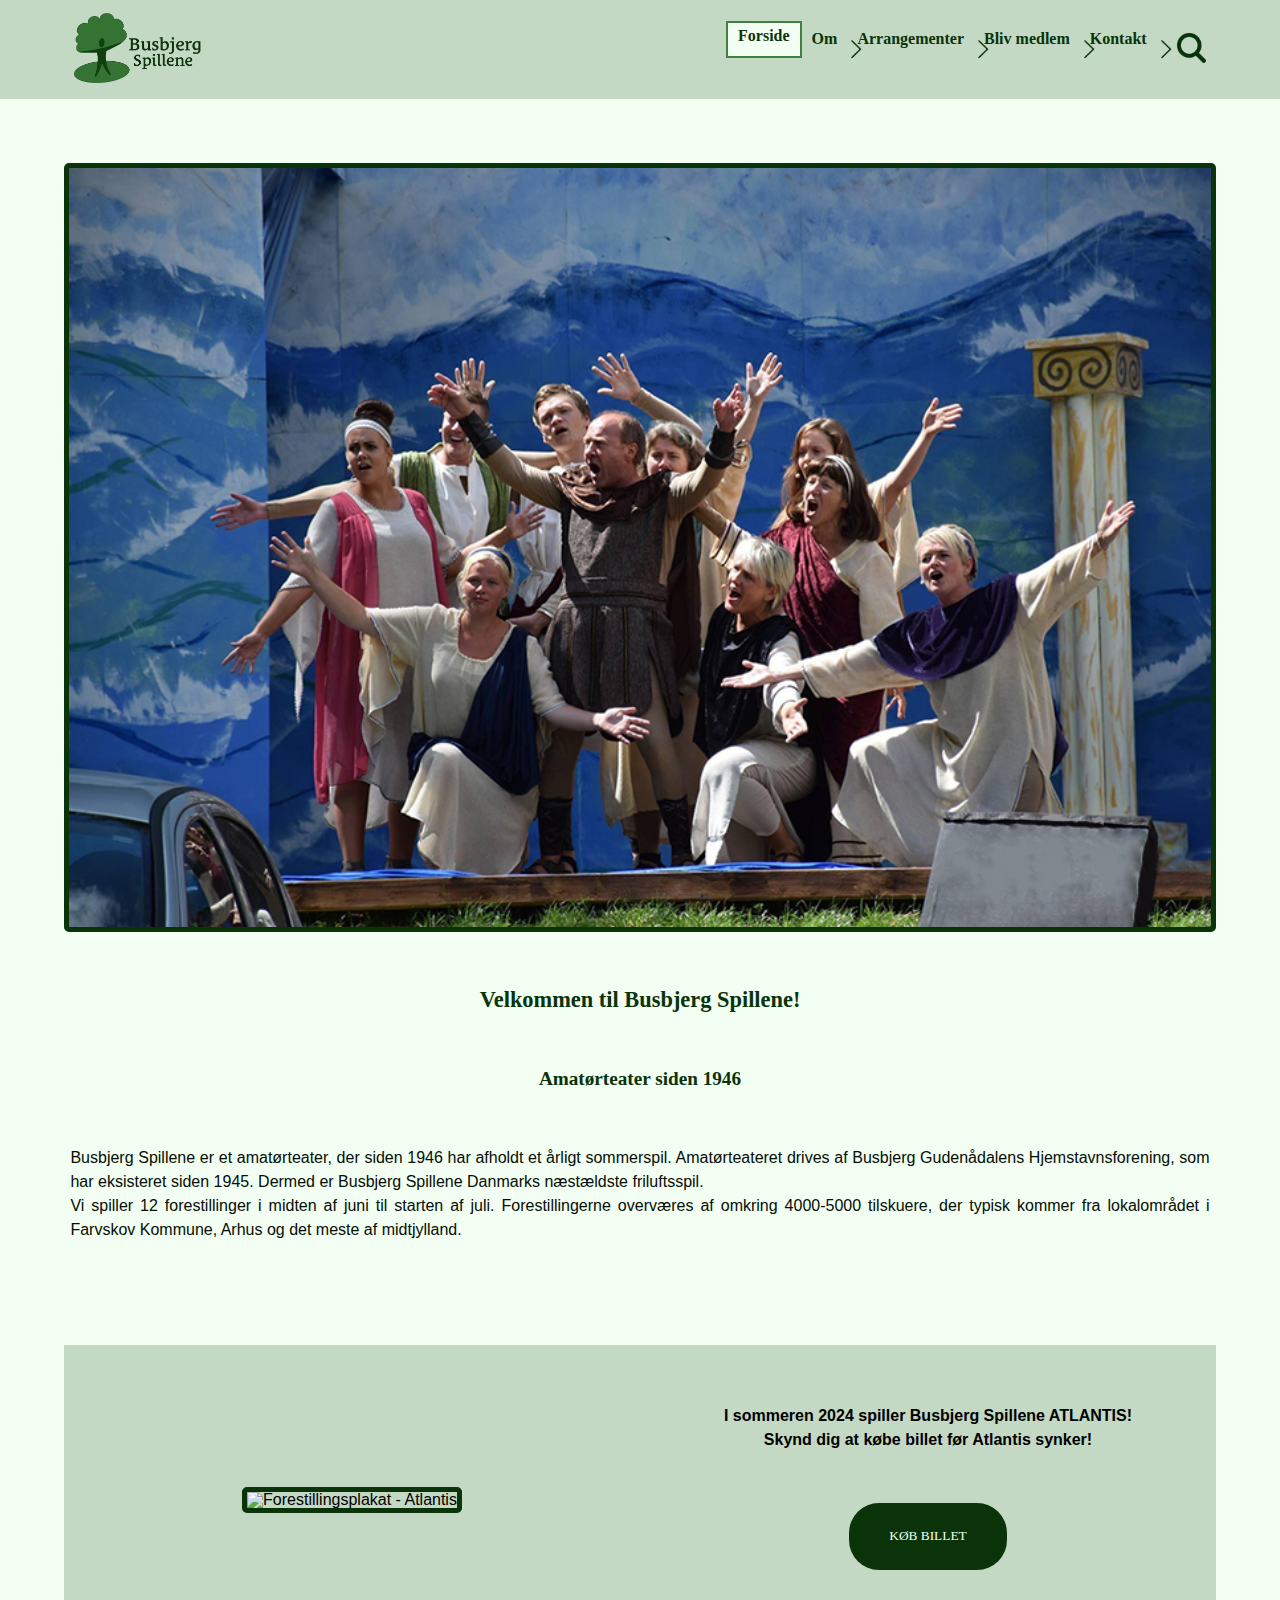
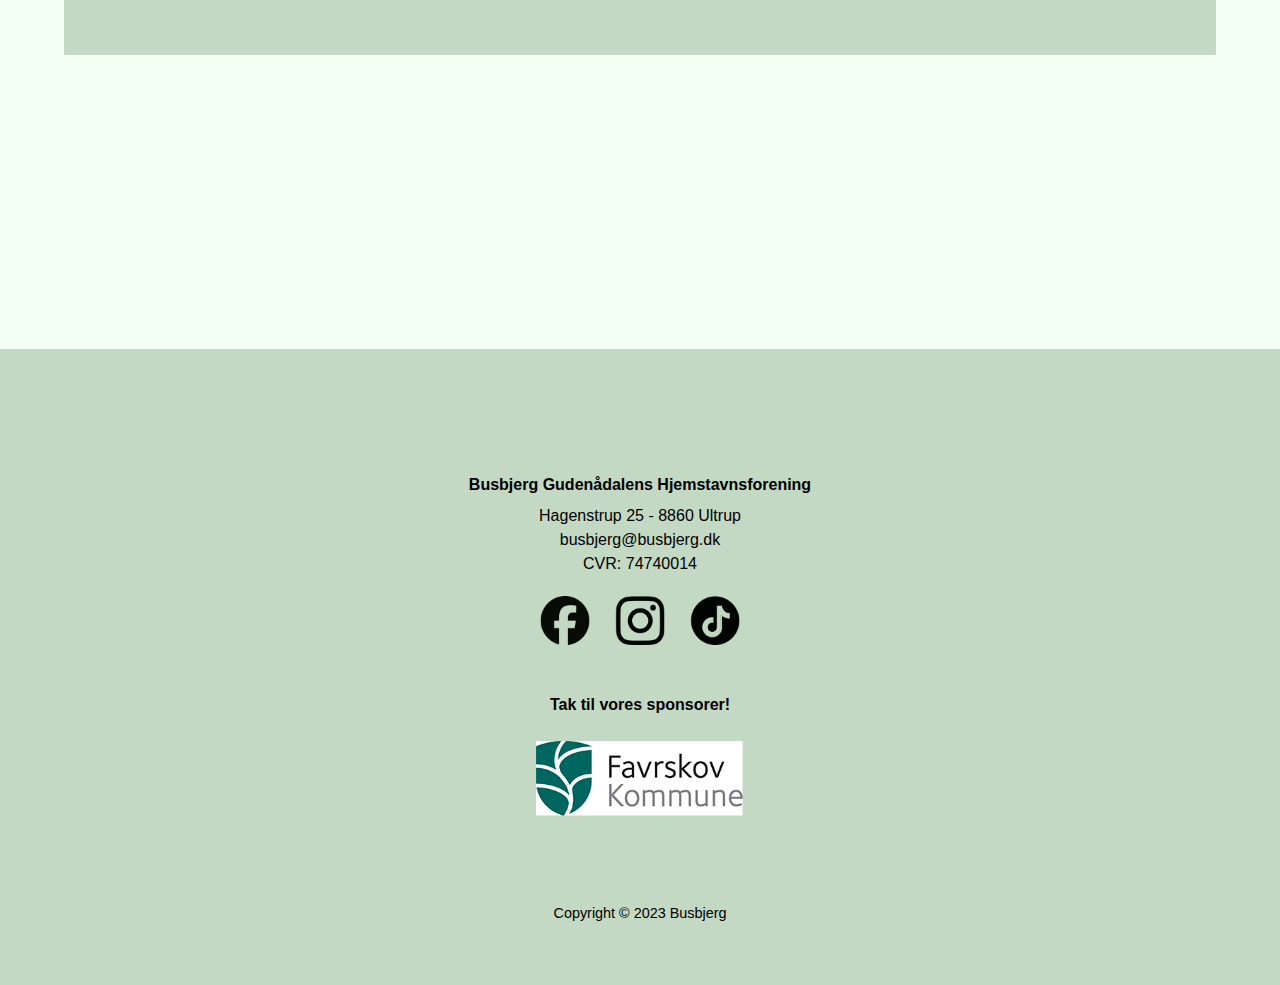
==== index.html @ 2b1281c1 "start of rwd header" ====
<!DOCTYPE html>
<html lang="en">
<head>
    <meta charset="UTF-8">
    <meta name="viewport" content="width=device-width, initial-scale=1.0">

    <!-- Links to reset, fonts and styling stylesheets -->

    <link rel="stylesheet" href="reset.css">
    <link rel="stylesheet" href="https://use.typekit.net/zey5vry.css">
    <link rel="stylesheet" href="style.css">

    <title>Forside | Busbjerg Spillene</title>

</head>

<!-- Start of visible content -->

<body class="body_grid">

    <!------------------------
        Header and navigation
    -------------------------->

    <header class="header">
        <div class="logo">
            <a href="index.html">
                <img class="logo_img" src="img/logo_m_txt_png.png" alt="Logo">
            </a>
        </div>

        <!-- Search bar -->

        <div class="nav_icon">
            <label for="sog" class="sog_btn"> 
                <img class="sog_icon" src="img/sog_png.png" alt="Søg">
            </label>
            <input type="checkbox" id="sog" class="sog">
            <div class="search-container">    
                <input type="search" class="search_field" placeholder="Søg...">
            </div>
    
            <!-- Burgermenu -->

            <label for="mobile_menu" class="burger_btn">
                <img class="burger" src="img/burger_png.png" alt="Menu">
            </label>
                    <input type="checkbox" id="mobile_menu" class="mobile_menu">
                <ul class="menu_list">

                    <!-- Main menu / sub pages -->

                    <li class="menu_links active_menu">
                        <a class="menu_links" href="index.html">Forside</a>
                    </li>

                    <!-- "Om" -->

                    <li class="menu_links menu_open">
                        <a class="menu_links" href="om.html">Om</a>
                        <label for="om_arrow" class="arrow_btn">
                            <img class="arrow" src="img/menu_arrow.png" alt="Udvid menu">
                        </label>
                        <input type="checkbox" id="om_arrow" class="menu_arrow">

                        <!-- "Om" sub pages -->

                        <ul class="sub_list">
                            <li class="sub_links">
                                <a class="sub_links" href="html_sub_pg/bestyrelsen.html">Bestyrelsen</a>
                            </li>
                            <li class="sub_links">
                                <a class="sub_links" href="html_sub_pg/bb-historie.html">Busbjergs historie</a>
                            </li>
                            <li class="sub_links">
                                <a class="sub_links" href="html_sub_pg/vores-medlemmer.html">Vores medlemmer</a>
                            </li>
                            <li class="sub_links">
                                <a class="sub_links" href="html_sub_pg/sponsorer.html">Sponsorer</a>
                            </li>
                        </ul>
                    </li>

                    <!-- "Arrangementer" -->

                    <li class="menu_links menu_open">
                        <a class="menu_links" href="arrangementer.html">Arrangementer</a>
                        <label for="arra_arrow" class="arrow_btn">
                            <img class="arrow" src="img/menu_arrow.png" alt="Udvid menu">
                        </label>
                        <input type="checkbox" id="arra_arrow" class="menu_arrow">

                        <!-- "Arrangementer sub pages" -->

                        <ul class="sub_list">
                            <li class="sub_links">
                                <a class="sub_links" href="html_sub_pg/billetsalg.html">Billetsalg</a>
                            </li>
                            <li class="sub_links">
                                <a class="sub_links" href="html_sub_pg/kalender.html">Kalender</a>
                            </li>
                            <li class="sub_links">
                                <a class="sub_links" href="html_sub_pg/galleri.html">Galleri</a>
                            </li>
                        </ul>
                    </li>

                    <!-- "Bliv medlem" -->

                    <li class="menu_links menu_open">
                        <a class="menu_links" href="medlem.html">Bliv medlem</a>
                        <label for="medlem_arrow" class="arrow_btn">
                            <img class="arrow" src="img/menu_arrow.png" alt="Udvid menu">
                        </label>
                        <input type="checkbox" id="medlem_arrow" class="menu_arrow">

                        <!-- "Bliv medlem sub pages" -->

                        <ul class="sub_list">
                            <li class="sub_links">
                                <a class="sub_links" href="html_sub_pg/audition.html">Audition</a>
                            </li>
                            <li class="sub_links">
                                <a class="sub_links" href="html_sub_pg/bb-born.html">Busbjergs børn</a>
                            </li>
                            <li class="sub_links">
                                <a class="sub_links" href="html_sub_pg/busbjergkoret.html">Busbjergkoret</a>
                            </li>
                            <li class="sub_links">
                                <a class="sub_links" href="html_sub_pg/bliv-frivillig.html">Bliv frivillig</a>
                            </li>
                            <li class="sub_links">
                                <a class="sub_links" href="html_sub_pg/stot_os.html">Støt os</a>
                            </li>
                        </ul>
                    </li>

                    <!-- "Kontakt" -->

                    <li class="menu_links menu_open">
                        <a class="menu_links" href="kontakt.html">Kontakt</a>
                        <label for="kontakt_arrow" class="arrow_btn">
                            <img class="arrow" src="img/menu_arrow.png" alt="Udvid menu">
                        </label>
                        <input type="checkbox" id="kontakt_arrow" class="menu_arrow">
                        
                        <!-- "Kontakt sub pages" -->

                        <ul class="sub_list">
                            <li class="sub_links">
                                <a class="sub_links" href="html_sub_pg/faq.html">FAQ</a>
                            </li>
                        </ul>
                    </li>
                </ul>
        </div>
    </header>
    
    <!------------------ 
        Main content 
    -------------------->

    <main class="main">

        <!-- Hero section -->

        <section class="hero_section">
            <img class="hero_img" src="img/flok_på_scene.jpg" alt="Performere på scene">
            <h1 class="heading_2">Velkommen til Busbjerg Spillene!</h1>
            <h2 class="heading_3">Amatørteater siden 1946</h2>
        </section>

        <!-- Welcome / information txt -->

        <article class="index_txt">
            <p class="main_txt">
                Busbjerg Spillene er et amatørteater, der siden 1946 har afholdt et årligt sommerspil. Amatørteateret drives af Busbjerg Gudenådalens Hjemstavnsforening, som har eksisteret siden 1945. Dermed er Busbjerg Spillene Danmarks næstældste friluftsspil.
                <br>
                Vi spiller 12 forestillinger i midten af juni til starten af juli. Forestillingerne overværes af omkring 4000-5000 tilskuere, der typisk kommer fra lokalområdet i Farvskov Kommune, Arhus og det meste af midtjylland.
            </p>
        </article>

        <!-- Musical ad section -->

        <section class="index_ad">
            <div class="i_ad_section">
                <img class="i_ad_img" src="img/atlantis.jpg" alt="Forestillingsplakat - Atlantis">
            </div>
            <div class="i_ad_section">
                <h4 class="i_ad_txt">I sommeren 2024 spiller Busbjerg Spillene ATLANTIS!
                <br>
                Skynd dig at købe billet før Atlantis synker!
                </h4>
                <a href="html_sub_pg/billetsalg.html">
                    <button class="cta_btn">køb billet</button>
                </a>
            </div>
        </section>
    </main>

    <!------------------------
        Footer
    ---------------------------->

    <footer class="footer">

        <!----- Adresse info ------>

        <section class="foot_address">
            <h5 class="footer_heading">Busbjerg Gudenådalens Hjemstavnsforening</h5>
            <p class="footer_text">
                Hagenstrup 25 - 8860 Ultrup
                <br>
                busbjerg@busbjerg.dk
                <br>
                CVR: 74740014
            </p>
        </section>

        <!------- Social media icons ------->

        <section class="foot_some">
            <a href="https://www.facebook.com/Busbjergspillene" target="_blank">
                <img src="img/some icons/Facebook_icon.png" alt="facebook icon" class="footer_some_img">
            </a>
            <a href="https://www.instagram.com/busbjerg_spillene/" target="_blank">
                <img src="img/some icons/instagram_icon.png" alt="instagram icon" class="footer_some_img">
            </a>
            <a href="https://www.tiktok.com/en/" target="_blank">
                <img src="img/some icons/tik-tok.png" alt="instagram icon" class="footer_some_img">
            </a>
        </section>

        <!-------- Image carousel sponsors --------->

        <section class="foot_sponsor">
            <h5 class="footer_heading">Tak til vores sponsorer!</h5>
            <div class="sponsor_slide">
              <img class="sponsorerSlides" src="img/sponsorer/original/favrskov_mini.png" style="width:100%">
              <img class="sponsorerSlides" src="img/sponsorer/original/bjerringbro_mini.png" style="width:100%">
              <img class="sponsorerSlides" src="img/sponsorer/original/elkon_mini.png" style="width:100%">
              <img class="sponsorerSlides" src="img/sponsorer/original/ulstrup_mini.png" style="width:100%">
              <img class="sponsorerSlides" src="img/sponsorer/original/ksn_mini.png" style="width:100%">
              <img class="sponsorerSlides" src="img/sponsorer/original/roedbakkegaard_mini.png" style="width:100%">
              <img class="sponsorerSlides" src="img/sponsorer/original/xl_mini.png" style="width:100%">
            </div>
        </section>

        <!-------- Copyright ------->

        <section class="copyright">
            <h6>Copyright © 2023 Busbjerg</h6>
        </section>

    </footer>

    <!----- Image carousel script ------>

    <script>
        var myIndex = 0;
        carousel();
        
        function carousel() {
          var i;
          var x = document.getElementsByClassName("sponsorerSlides");
          for (i = 0; i < x.length; i++) {
            x[i].style.display = "none";  
          }
          myIndex++;
          if (myIndex > x.length) {myIndex = 1}    
          x[myIndex-1].style.display = "block";  
          setTimeout(carousel, 2500); // Change image every 2,5 seconds
        }
     </script>

</body>
</html>
---- style.css ----
:root {
    /* colors */
    --neutral-light: #f2fff2;
    --neutral-medium: #c3d9c3;
    --neutral-dark: #060d06;
    --basis-light: #408040;
    --basis-dark: #0a330a;
    
    /* font-sizes */
    --header-l: 1.8rem;
    --header-m: 1.4rem;
    --main-txt-l: 1.2rem;
    --main-txt-s: 1rem;
    
    /* font-families */
    --headers: lemonde-courrier, serif;
    /*--Regular = font-weight: 400
        Demi = font-weight: 600
        Bold = font-weight: 700 -----*/
    --main-txt: jaf-domus, sans-serif;
    /*--Regular = font-weight: 400
        Semibold = font-weight: 600
        Bold = font-weight: 700 -----*/
}

/* -----------------------
    General styling
-------------------------- */

/* ------ body -------*/

body {
    background-color: var(--neutral-light);
    border: 0;
    font-family: var(--main-txt);
    font-size: 100%;
    margin: 0 auto;
    max-width: 100vw;
    padding: 0;
}

/* -------- grid layout ------------- */

.body_grid {
    display: grid;
    grid-template-columns: 100%;
    grid-template-rows: auto auto auto;
    grid-template-areas: 
    'header'
    'main'
    'footer';
}

/* ---------- h1 ---------------- */

.heading_1 {
    color: var(--basis-dark);
    font-family: var(--headers);
    font-size: var(--header-l);
    font-weight: 700;
    text-align: center;
}

/* ------------ h2 ------------- */

.heading_2 {
    color: var(--basis-dark);
    font-family: var(--headers);
    font-size: var(--header-m);
    font-weight: 700;
    padding: 5% 0;
    text-align: center;
}

/* --------- h3 --------------- */

.heading_3 {
    color: var(--basis-dark);
    font-family: var(--headers);
    font-size: var(--main-txt-l);
    font-weight: 600;
    padding-bottom: 5%;
}

/* --------- p ----------------- */

.main_txt {
    color: var(--neutral-dark);
    font-size: var(--main-txt-s);
    font-weight: 400;
    line-height: 1.5;
    text-align: justify;
}

.main_txt_box {
    color: var(--neutral-light);
    font-size: var(--main-txt-s);
    font-weight: 400;
    line-height: 1.5;
    padding: 2% 0;
    text-align: left;
}

/* -------- call-to-action-button --------- */

.cta_btn {
    background-color: var(--basis-dark);
    border: none;
    border-radius: 30px;
    box-shadow: 0 4px var(--neutral-medium);
    color: var(--neutral-light);
    cursor: pointer;
    display: inline-block;
    font-family: var(--headers);
    margin: 10% auto;
    outline: none;
    padding: 5% 8%;
    text-align: center;
    text-transform: uppercase;
}

.cta_btn:hover {
    background-color: var(--basis-light)
}
    
.cta_btn:active {
    background-color: var(--basis-light);
    box-shadow: 0 2px;
    transform: translateY(2px);
}

/*---------------------------
    Header and navigation
----------------------------*/

.header {
    background-color: var(--neutral-medium);
    margin: 0;
    border: 0;
    display: flex;
    grid-area: header;
    justify-content: space-between;
    padding: 1%;
    position: relative;
}

/* ------- Logo --------------- */

.logo {
    align-items: center;
    display: flex;
    justify-self: flex-start;
}

.logo_img {
    max-height: 70px;
    padding: 0 10px;
}

/* -------- Navigation ----------- */

.nav_icon {
    align-items: center;
    display: flex;
    flex-direction: row;
    justify-content: flex-end;
    max-width: 60%;
}

.sog_icon,
.burger {
    max-height: 30px;
    padding: 0 10px;
}

/* --------- Search field ---------------- */

.search-container {
    background-color: var(--neutral-light);
    border: 3px solid var(--basis-dark);
    border-radius: 5px;
    display: none;
    max-width: 40%;
}

.search_field {
    background-color: var(--neutral-light);
    border: transparent;
    border-radius: 5px;
    color: var(--neutral-medium);
    font-family: var(--headers);
    max-width: 100%;
}

.sog:checked ~ .search-container{
    display: flex;
}

/* ----------- Burgermenu ---------------------- */

.sog,
.mobile_menu,
.menu_arrow {
    display: none;
}

/* --------- Main menu ------------------------ */

.menu_list {
    background-color: var(--neutral-medium);
    display: flex;
    flex-direction: column;
    left: 0;
    list-style: none;
    opacity: 0;
    padding: 20px;
    pointer-events: none;
    position: absolute;
    right: 0;
    top: calc(100% - .3rem);
    transform: translateY(-10px);
    transition: opacity .3s ease-in-out, transform .3s ease-in-out;
}

.menu_links {
    color: var(--basis-dark);
    font-family: var(--headers);
    font-size: var(--main-txt-l);
    font-weight: 700;
    padding: 5px;
}

.active_menu {
    background-color: var(--neutral-light);
    border: 2px solid var(--basis-light);
}

.mobile_menu:checked ~ .menu_list {
    opacity: 1;
    pointer-events: auto;
    transform: translateY(0);
}

/* ---------- Sub menus -------------------- */

.arrow {
    cursor: pointer;
    float: inline-end;
    max-height: 10px;
    padding: 5px 10px;
    transform: rotate(-90deg);
}

.sub_list {
    background-color: var(--neutral-medium);
    display: none;
    flex-direction: column;
    padding: 10px;
    position: relative;
}

.sub_links {
    color: var(--basis-dark);
    font-size: var(--main-txt-l);
    font-weight: 600;
    padding: 5px;
}

#om_arrow:checked ~ .sub_list,
#arra_arrow:checked ~ .sub_list,
#medlem_arrow:checked ~ .sub_list,
#kontakt_arrow:checked ~ .sub_list {
    display: flex;
}

/* -------------------------------------
    Styling of main content
-------------------------------------- */

.main {
    align-items: center;
    display: flex;
    flex-direction: column;
    grid-area: main;
    justify-items: center;
    margin: 0 auto;
    max-width: 100%;
}

.hero_section {
    display: flex;
    flex-direction: column;
    justify-content: center;
    padding-top: 5%;
    text-align: center;
    width: 90%;
}

.hero_img {
    border: 5px solid var(--basis-dark);
    border-radius: 5px;
    max-width: 100%;
}

/*-------------------------------
    Index
---------------------------------*/

.index_txt {
    width: 89%;
}

.index_ad {
    align-items: center;
    background-color: var(--neutral-medium);
    display: flex;
    flex-direction: row;
    justify-content: space-between;
    margin: 8% 0;
    width: 90%;
}

.i_ad_section {
    padding: 3%;
    text-align: center;
    width: 50%;
}

.i_ad_img {
    border: 5px solid var(--basis-dark);
    border-radius: 5px;
    width: 90%;
}

.i_ad_txt {
    font-size: calc(var(--main-txt) - 10%);
    font-weight: 600;
    line-height: 1.5;
    padding-top: 5%;
    text-align: center;
}

/*-------------------------------
    Om os
---------------------------------*/

.om_head {
    padding: 5% 0 2% 0;
}

.om_info {
    display: flex;
    flex-direction: column;
    justify-content: space-between;
    width: 89%;
}

.om_txt {
    padding: 2% 0;
}

/*------------------------------------
    Bliv medlem
--------------------------------------*/

.medlem_txt {
    display: flex;
    padding: 5% 0;
    width: 89%;
}

.medlem_info {
    align-items: center;
    display: flex;
    flex-direction: column;
    justify-content: space-around;
    padding: 5% 0;
    width: 90%;
}

.li_medlem::before {
    content: "•";
    padding-right: 8px;
    color: var(--basis-dark);
}

.medlem_betal {
    align-items: center;
    display: flex;
    flex-direction: column;
    padding: 5% 0;
    width: 90%;
}

.medlem_box {
    background-color: var(--basis-dark);
    padding: 3% 6%;
}

.medlem_form {
    font-family: var(--main-txt);
    font-size: var(--main-txt-s);
    width: 90%;
}

.medlem_form label {
    color: var(--neutral-dark);
    padding: 2%;
}

input[type=text],
input[type=email] {
    background-color: var(--neutral-light);
    border: 5px solid var(--basis-light);
    border-radius: 5px;
    box-sizing: border-box;
    color: var(--basis-dark);
    margin: 2% 0;
    padding: 2%;
    width: 100%;
}

.input_field {
    color: var(--neutral-medium);
    font-family: var(--main-txt);
    font-size: var(--main-txt-s);
}

.checks {
    display: flex;
    justify-content: space-between;
    padding: 2% 2% 5% 0;
}

.check_element {
    align-items: center;
    display: flex;
    justify-content: center;
}

input[type=submit] {
    margin: 5% 35%;
}


/*-----------------------------------
    error - page not found - styling
-------------------------------------*/

.error_main {
    align-items: center;
    display: flex;
    flex-direction: column;
    justify-content: center;
    padding-top: 10%;
    width: 90%;
}

.error_head {
    display: flex;
    flex-direction: column;
    width: 90%;
}

.error_img {
    max-width: 800px;
    padding: 5% 0;
    width: 100%;
}

.error_txt {
    display: flex;
    flex-direction: column;
    padding: 5% 0;
    text-align: center;
    width: 90%;
}

/*--------------------------------------
    Footer
---------------------------------------*/

.footer {
    align-items: center;
    background-color: var(--neutral-medium);
    display: flex;
    flex-direction: column;
    font-size: var(--main-txt-s);
    grid-area: footer;
    justify-content: flex-start;
    margin-top: 15%;
    padding: 10% 0 5% 0;
    text-align: center;
}

.foot_address {
    max-width: 90%;
}

.footer_some_img {
    padding: 10px;
    width: 10%;
}

.footer_heading {
    font-weight: 650;
}

.footer_text {
    line-height: 1.5;
    padding: 3% 0;
}

.foot_sponsor {
    align-items: center;
    display: flex;
    flex-direction: column;
    padding: 3% 0 5% 0;
}

.sponsor_slide {
    max-width: 70%;
}

.copyright {
    font-size: calc(var(--main-txt-s) - 10%);
}


/*--------------------------------------
    Styling for bigger screens
---------------------------------------*/
@media (min-width: 768px) {

    /*---------- Header and navigation ---------*/

    .header {
        justify-content: space-between;
        padding: 1% 5%;
        position: relative;
    }

    /* -------- Navigation ----------- */

    .nav_icon {
        align-items: center;
        flex-direction: row-reverse;
        justify-content: center;
        max-width: 80%;
    }

    /* --------- Search field ---------------- */

    .search-container {
        max-width: 50%;
    }

    .sog:checked ~ .search-container{
        display: flex;
    }

    /* ----------- Burgermenu ---------------------- */

    .burger_btn {
        display: none;
    }

    /* --------- Main menu ------------------------ */

    .menu_list {
        display: flex;
        flex-direction: row;
        height: 50%;
        opacity: 1;
        padding: 0 10px;
        pointer-events: auto;
        position: static;
    }

    .menu_links {
        font-size: var(--main-txt-s);
        padding: 5px;
        position: relative;
    }

    .menu_open {
        align-items: center;
        display: flex;
        flex-direction: row;
        justify-content: center;
    }

    /* ---------- Sub menus -------------------- */

    .arrow {
        cursor: pointer;
        float: none;
        max-height: 10px;
        padding: 5px;
        position: absolute;
        transform: rotate(-90deg);
    }

    .sub_list {
        background-color: var(--neutral-medium);
        display: none;
        flex-direction: column;
        padding: 10px;
        position: relative;
    }

    .sub_links {
        font-size: var(--main-txt-s);
        font-weight: 600;
        padding: 5px;
    }

    #om_arrow:checked ~ .sub_list,
    #arra_arrow:checked ~ .sub_list,
    #medlem_arrow:checked ~ .sub_list,
    #kontakt_arrow:checked ~ .sub_list {
        display: flex;
    }
}
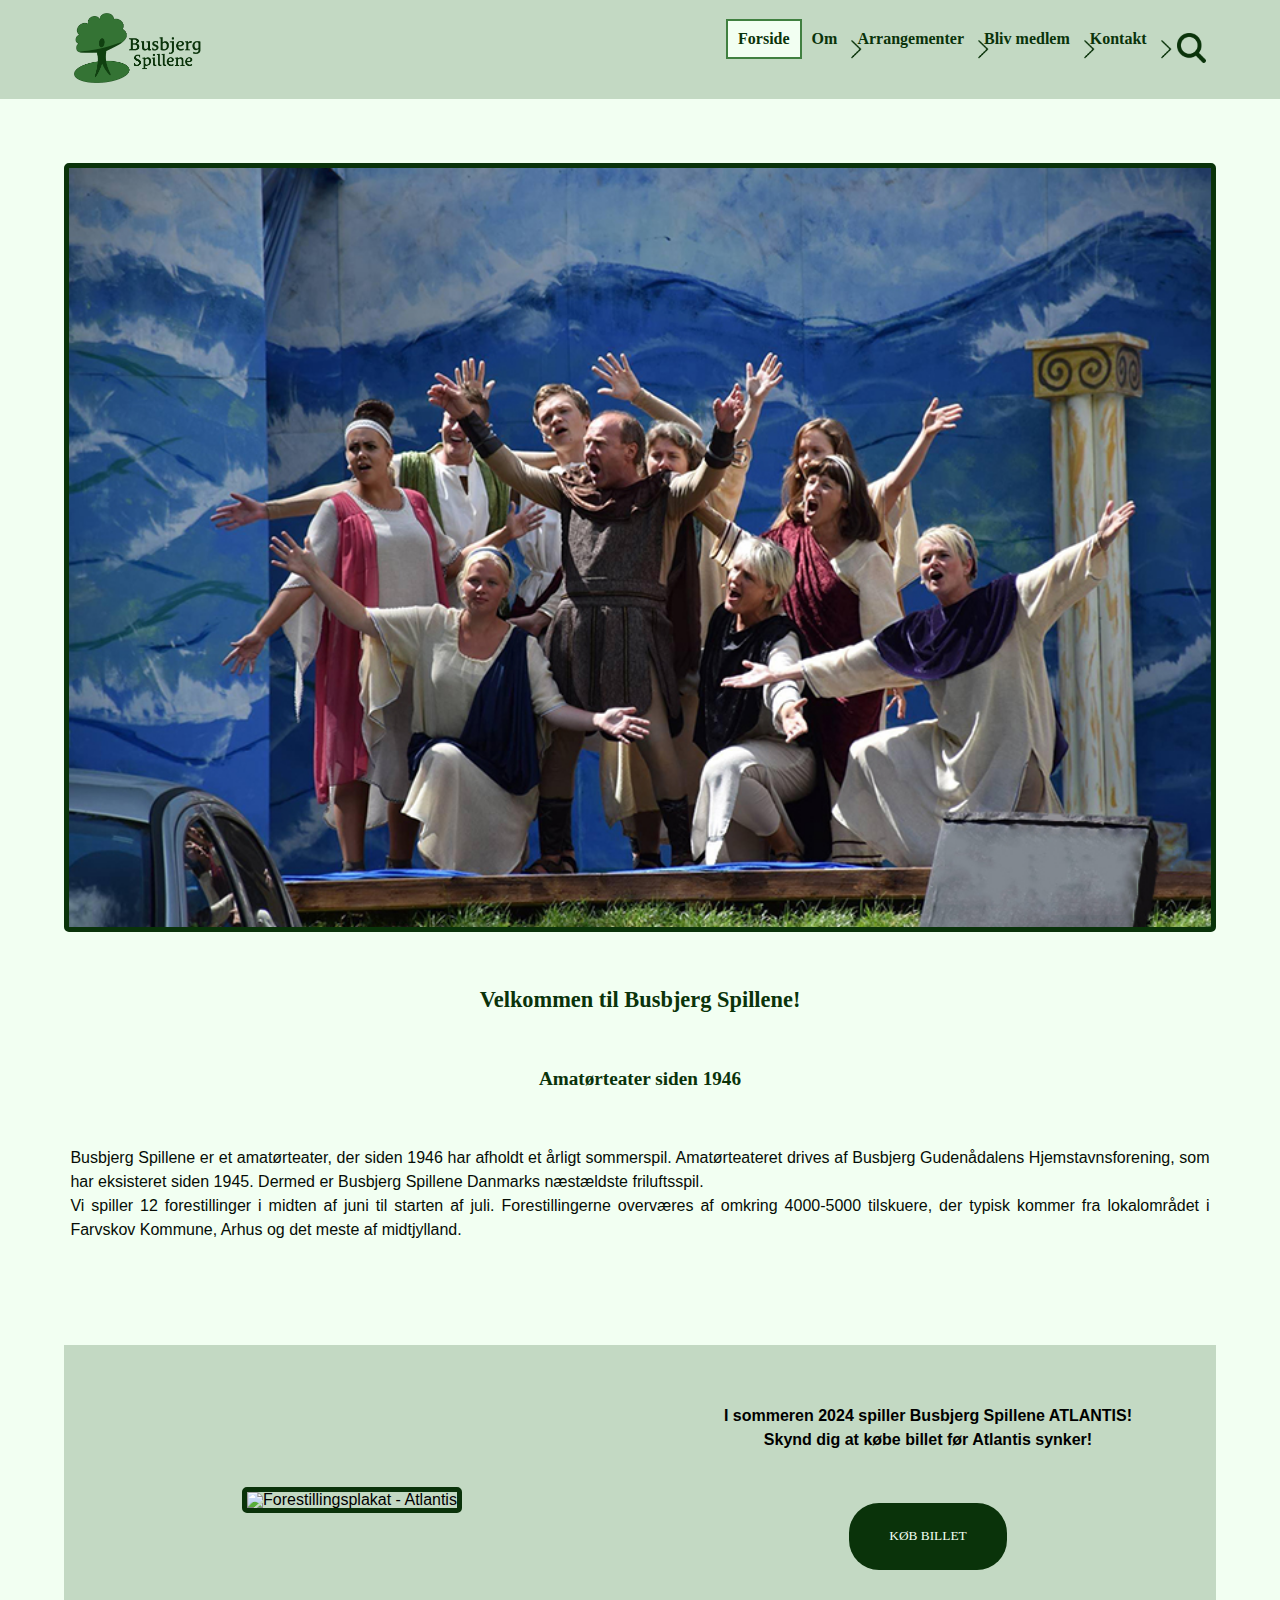
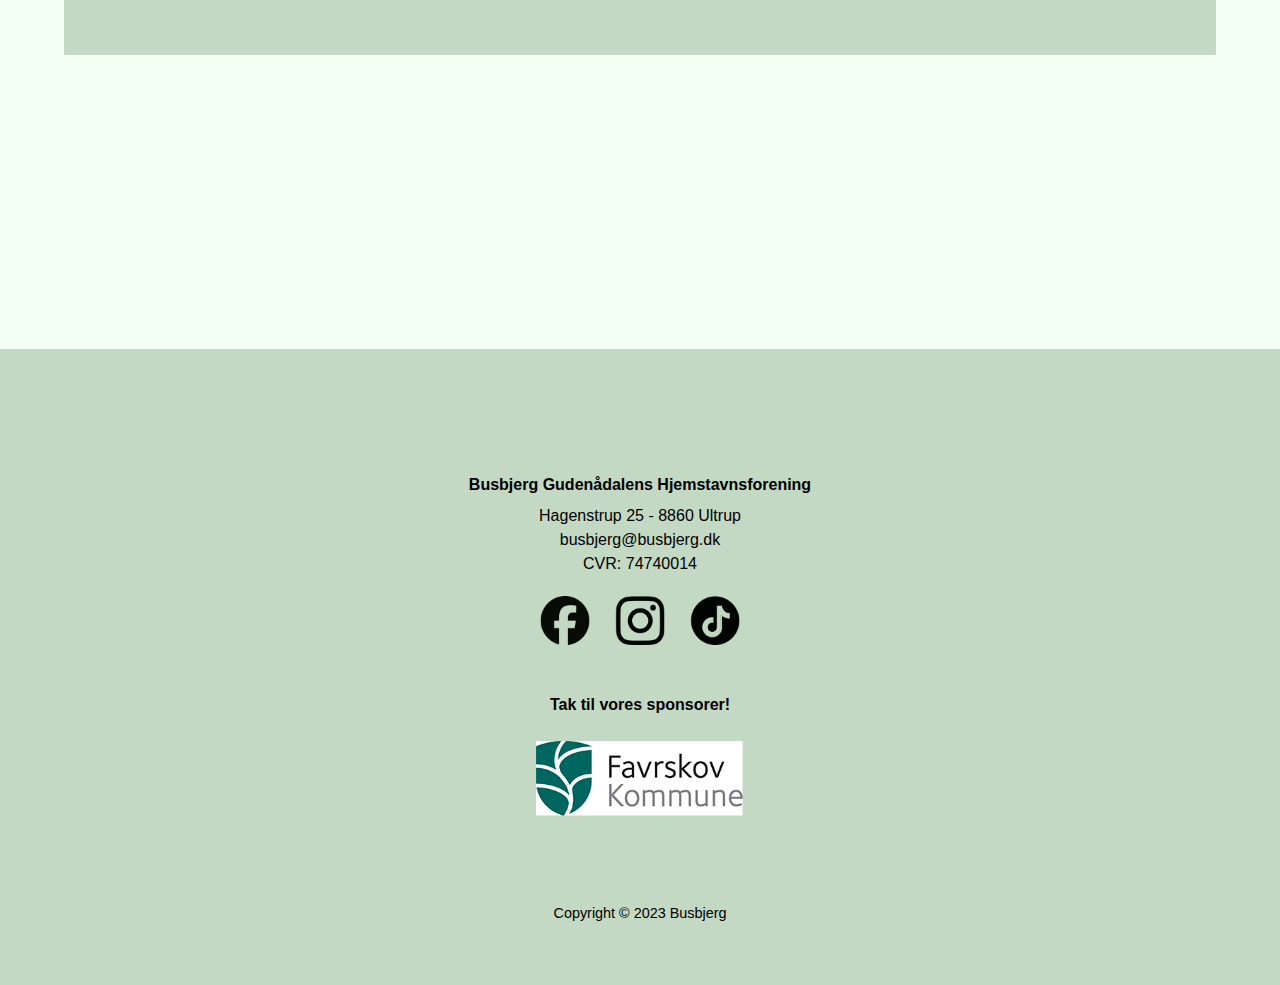
==== commit 4235e9eb: "progress I guess" ====
--- a/index.html
+++ b/index.html
@@ -32,127 +32,129 @@
         <!-- Search bar -->
 
         <div class="nav_icon">
-            <label for="sog" class="sog_btn"> 
-                <img class="sog_icon" src="img/sog_png.png" alt="Søg">
-            </label>
-            <input type="checkbox" id="sog" class="sog">
-            <div class="search-container">    
-                <input type="search" class="search_field" placeholder="Søg...">
-            </div>
+                <label for="sog" class="sog_btn"> 
+                    <img class="sog_icon" src="img/sog_png.png" alt="Søg">
+                </label>
+                <input type="checkbox" id="sog" class="sog">
+                <div class="search-container">    
+                    <input type="search" class="search_field" placeholder="Søg...">
+                </div>
+            
     
             <!-- Burgermenu -->
 
             <label for="mobile_menu" class="burger_btn">
                 <img class="burger" src="img/burger_png.png" alt="Menu">
             </label>
-                    <input type="checkbox" id="mobile_menu" class="mobile_menu">
-                <ul class="menu_list">
-
-                    <!-- Main menu / sub pages -->
-
-                    <li class="menu_links active_menu">
-                        <a class="menu_links" href="index.html">Forside</a>
-                    </li>
-
-                    <!-- "Om" -->
-
-                    <li class="menu_links menu_open">
-                        <a class="menu_links" href="om.html">Om</a>
-                        <label for="om_arrow" class="arrow_btn">
-                            <img class="arrow" src="img/menu_arrow.png" alt="Udvid menu">
-                        </label>
-                        <input type="checkbox" id="om_arrow" class="menu_arrow">
-
-                        <!-- "Om" sub pages -->
-
-                        <ul class="sub_list">
-                            <li class="sub_links">
-                                <a class="sub_links" href="html_sub_pg/bestyrelsen.html">Bestyrelsen</a>
-                            </li>
-                            <li class="sub_links">
-                                <a class="sub_links" href="html_sub_pg/bb-historie.html">Busbjergs historie</a>
-                            </li>
-                            <li class="sub_links">
-                                <a class="sub_links" href="html_sub_pg/vores-medlemmer.html">Vores medlemmer</a>
-                            </li>
-                            <li class="sub_links">
-                                <a class="sub_links" href="html_sub_pg/sponsorer.html">Sponsorer</a>
-                            </li>
-                        </ul>
-                    </li>
-
-                    <!-- "Arrangementer" -->
-
-                    <li class="menu_links menu_open">
-                        <a class="menu_links" href="arrangementer.html">Arrangementer</a>
-                        <label for="arra_arrow" class="arrow_btn">
-                            <img class="arrow" src="img/menu_arrow.png" alt="Udvid menu">
-                        </label>
-                        <input type="checkbox" id="arra_arrow" class="menu_arrow">
-
-                        <!-- "Arrangementer sub pages" -->
-
-                        <ul class="sub_list">
-                            <li class="sub_links">
-                                <a class="sub_links" href="html_sub_pg/billetsalg.html">Billetsalg</a>
-                            </li>
-                            <li class="sub_links">
-                                <a class="sub_links" href="html_sub_pg/kalender.html">Kalender</a>
-                            </li>
-                            <li class="sub_links">
-                                <a class="sub_links" href="html_sub_pg/galleri.html">Galleri</a>
-                            </li>
-                        </ul>
-                    </li>
-
-                    <!-- "Bliv medlem" -->
-
-                    <li class="menu_links menu_open">
-                        <a class="menu_links" href="medlem.html">Bliv medlem</a>
-                        <label for="medlem_arrow" class="arrow_btn">
-                            <img class="arrow" src="img/menu_arrow.png" alt="Udvid menu">
-                        </label>
-                        <input type="checkbox" id="medlem_arrow" class="menu_arrow">
-
-                        <!-- "Bliv medlem sub pages" -->
-
-                        <ul class="sub_list">
-                            <li class="sub_links">
-                                <a class="sub_links" href="html_sub_pg/audition.html">Audition</a>
-                            </li>
-                            <li class="sub_links">
-                                <a class="sub_links" href="html_sub_pg/bb-born.html">Busbjergs børn</a>
-                            </li>
-                            <li class="sub_links">
-                                <a class="sub_links" href="html_sub_pg/busbjergkoret.html">Busbjergkoret</a>
-                            </li>
-                            <li class="sub_links">
-                                <a class="sub_links" href="html_sub_pg/bliv-frivillig.html">Bliv frivillig</a>
-                            </li>
-                            <li class="sub_links">
-                                <a class="sub_links" href="html_sub_pg/stot_os.html">Støt os</a>
-                            </li>
-                        </ul>
-                    </li>
-
-                    <!-- "Kontakt" -->
-
-                    <li class="menu_links menu_open">
-                        <a class="menu_links" href="kontakt.html">Kontakt</a>
-                        <label for="kontakt_arrow" class="arrow_btn">
-                            <img class="arrow" src="img/menu_arrow.png" alt="Udvid menu">
-                        </label>
-                        <input type="checkbox" id="kontakt_arrow" class="menu_arrow">
-                        
-                        <!-- "Kontakt sub pages" -->
-
-                        <ul class="sub_list">
-                            <li class="sub_links">
-                                <a class="sub_links" href="html_sub_pg/faq.html">FAQ</a>
-                            </li>
-                        </ul>
-                    </li>
-                </ul>
+            <input type="checkbox" id="mobile_menu" class="mobile_menu">
+
+            <!-- Main menu + sub page menus -->
+
+            <ul class="menu_list">
+
+                <li class="menu_links active_menu">
+                    <a class="menu_links" href="index.html">Forside</a>
+                </li>
+
+                <!-- "Om" -->
+
+                <li class="menu_links">
+                    <a class="menu_links" href="om.html">Om</a>
+                    <label for="om_arrow" class="arrow_btn">
+                        <img class="arrow" src="img/menu_arrow.png" alt="Udvid menu">
+                    </label>
+                    <input type="checkbox" id="om_arrow" class="menu_arrow">
+
+                    <!-- "Om" sub pages -->
+
+                    <ul class="sub_list">
+                        <li class="sub_links">
+                            <a class="sub_links" href="html_sub_pg/bestyrelsen.html">Bestyrelsen</a>
+                        </li>
+                        <li class="sub_links">
+                            <a class="sub_links" href="html_sub_pg/bb-historie.html">Busbjergs historie</a>
+                        </li>
+                        <li class="sub_links">
+                            <a class="sub_links" href="html_sub_pg/vores-medlemmer.html">Vores medlemmer</a>
+                        </li>
+                        <li class="sub_links">
+                            <a class="sub_links" href="html_sub_pg/sponsorer.html">Sponsorer</a>
+                        </li>
+                    </ul>
+                </li>
+
+                <!-- "Arrangementer" -->
+
+                <li class="menu_links">
+                    <a class="menu_links" href="arrangementer.html">Arrangementer</a>
+                    <label for="arra_arrow" class="arrow_btn">
+                        <img class="arrow" src="img/menu_arrow.png" alt="Udvid menu">
+                    </label>
+                    <input type="checkbox" id="arra_arrow" class="menu_arrow">
+
+                    <!-- "Arrangementer sub pages" -->
+
+                    <ul class="sub_list">
+                        <li class="sub_links">
+                            <a class="sub_links" href="html_sub_pg/billetsalg.html">Billetsalg</a>
+                        </li>
+                        <li class="sub_links">
+                            <a class="sub_links" href="html_sub_pg/kalender.html">Kalender</a>
+                        </li>
+                        <li class="sub_links">
+                            <a class="sub_links" href="html_sub_pg/galleri.html">Galleri</a>
+                        </li>
+                    </ul>
+                </li>
+
+                <!-- "Bliv medlem" -->
+
+                <li class="menu_links">
+                    <a class="menu_links" href="medlem.html">Bliv medlem</a>
+                    <label for="medlem_arrow" class="arrow_btn">
+                        <img class="arrow" src="img/menu_arrow.png" alt="Udvid menu">
+                    </label>
+                    <input type="checkbox" id="medlem_arrow" class="menu_arrow">
+
+                    <!-- "Bliv medlem sub pages" -->
+
+                    <ul class="sub_list">
+                        <li class="sub_links">
+                            <a class="sub_links" href="html_sub_pg/audition.html">Audition</a>
+                        </li>
+                        <li class="sub_links">
+                            <a class="sub_links" href="html_sub_pg/bb-born.html">Busbjergs børn</a>
+                        </li>
+                        <li class="sub_links">
+                            <a class="sub_links" href="html_sub_pg/busbjergkoret.html">Busbjergkoret</a>
+                        </li>
+                        <li class="sub_links">
+                            <a class="sub_links" href="html_sub_pg/bliv-frivillig.html">Bliv frivillig</a>
+                        </li>
+                        <li class="sub_links">
+                            <a class="sub_links" href="html_sub_pg/stot_os.html">Støt os</a>
+                        </li>
+                    </ul>
+                </li>
+
+                <!-- "Kontakt" -->
+
+                <li class="menu_links">
+                    <a class="menu_links" href="kontakt.html">Kontakt</a>
+                    <label for="kontakt_arrow" class="arrow_btn">
+                        <img class="arrow" src="img/menu_arrow.png" alt="Udvid menu">
+                    </label>
+                    <input type="checkbox" id="kontakt_arrow" class="menu_arrow">
+                    
+                    <!-- "Kontakt sub pages" -->
+
+                    <ul class="sub_list">
+                        <li class="sub_links">
+                            <a class="sub_links" href="html_sub_pg/faq.html">FAQ</a>
+                        </li>
+                    </ul>
+                </li>
+            </ul>
         </div>
     </header>
     
--- a/style.css
+++ b/style.css
@@ -223,11 +223,15 @@
 }
 
 .menu_links {
+    align-items: center;
     color: var(--basis-dark);
+    display: flex;
     font-family: var(--headers);
     font-size: var(--main-txt-l);
     font-weight: 700;
+    justify-content: space-between;
     padding: 5px;
+    position: relative;
 }
 
 .active_menu {
@@ -245,9 +249,7 @@
 
 .arrow {
     cursor: pointer;
-    float: inline-end;
     max-height: 10px;
-    padding: 5px 10px;
     transform: rotate(-90deg);
 }
 
@@ -408,7 +410,7 @@
     padding: 2%;
 }
 
-input[type=text],
+input[type=text], input[type=tel], textarea[name=message],
 input[type=email] {
     background-color: var(--neutral-light);
     border: 5px solid var(--basis-light);
@@ -530,7 +532,7 @@
 /*--------------------------------------
     Styling for bigger screens
 ---------------------------------------*/
-@media (min-width: 768px) {
+@media (min-width: 800px) {
 
     /*---------- Header and navigation ---------*/
 
@@ -568,9 +570,10 @@
     /* --------- Main menu ------------------------ */
 
     .menu_list {
+        align-items: center;
         display: flex;
         flex-direction: row;
-        height: 50%;
+        justify-content: center;
         opacity: 1;
         padding: 0 10px;
         pointer-events: auto;
@@ -668,16 +671,149 @@
 
 
 
-
-
-
-
-
-
-
-
-
-
-
-  
-
+.arrangement_section {
+    display: flex;
+    align-self: flex-start;
+    padding-left: 5%;
+    margin-top: 6%;
+    flex-direction: row;
+}
+
+
+
+.arrangement_text {
+    color: var(--neutral-dark);
+    font-size: var(--main-txt-s);
+    font-weight: 400;
+    line-height: 1.4;
+    margin: 4% 2%;
+}
+
+
+.index_ad_arrangement {
+    align-items: center;
+    background-color: var(--neutral-medium);
+    display: flex;
+    flex-direction: row;
+    justify-content: space-between;
+    margin: 1% 0;
+    width: 90%;
+}
+
+.a_heading {
+    color: var(--basis-dark);
+    font-family: var(--headers);
+    font-size: var(--main-txt-l);
+    font-weight: 600;
+    margin-bottom: 1%;
+    padding-left: 8%;
+}
+
+.kalender_section {
+    display: flex;
+    flex-direction: row;
+    width: 90%;
+}
+
+.kalender_box {
+    background-color: var(--basis-dark);
+    padding: 2%;
+    display: flex;
+    flex-direction: column;
+    margin: 4% 2%;
+
+}
+
+.kalender_img {
+    border: 5px solid var(--basis-dark);
+    border-radius: 5px;
+    width: 90%;
+    align-items: center;
+}
+
+.a_text_box {
+    color: var(--neutral-light);
+    font-size: var(--main-txt-s);
+    font-weight: 400;
+    line-height: 1.5;
+    padding: 2% 0;
+}
+
+.cta_btn_arrangement {
+    background-color: var(--basis-dark);
+    border: none;
+    border-radius: 30px;
+    box-shadow: 0 4px var(--neutral-medium);
+    color: var(--neutral-light);
+    cursor: pointer;
+    display: inline-block;
+    font-family: var(--headers);
+    outline: none;
+    padding: 2% 8%;
+    text-align: center;
+    text-transform: uppercase;
+    margin: 2% 30%;
+}
+
+.cta_btn_arrangement:hover {
+    background-color: var(--basis-light)
+}
+    
+.cta_btn_arrangement:active {
+    background-color: var(--basis-light);
+    box-shadow: 0 2px;
+    transform: translateY(2px);
+}
+
+/*---------------------
+     Kontakt info
+-------------------- */
+.main_kontakt_section {
+    padding: 5%;
+    }
+
+.kontakt_udfyld{
+    display: flex;
+    flex-direction: column;
+    justify-content: center;
+    padding-top: 5%;
+    width: 90%; 
+
+}
+ .main_{
+    align-items: center;
+    display: flex;
+    flex-direction: column;
+    grid-area: main;
+    justify-items: center;
+    margin: 0 auto;
+    max-width: 100%;
+    }
+
+.kontakt_os_txt {
+    display: flex;
+    flex-direction: column;
+    justify-content: center;
+    padding-top: 2%;
+    text-align: center;
+    width: 90%;   
+}
+
+
+
+
+
+
+
+
+
+
+
+
+
+
+
+
+
+
+
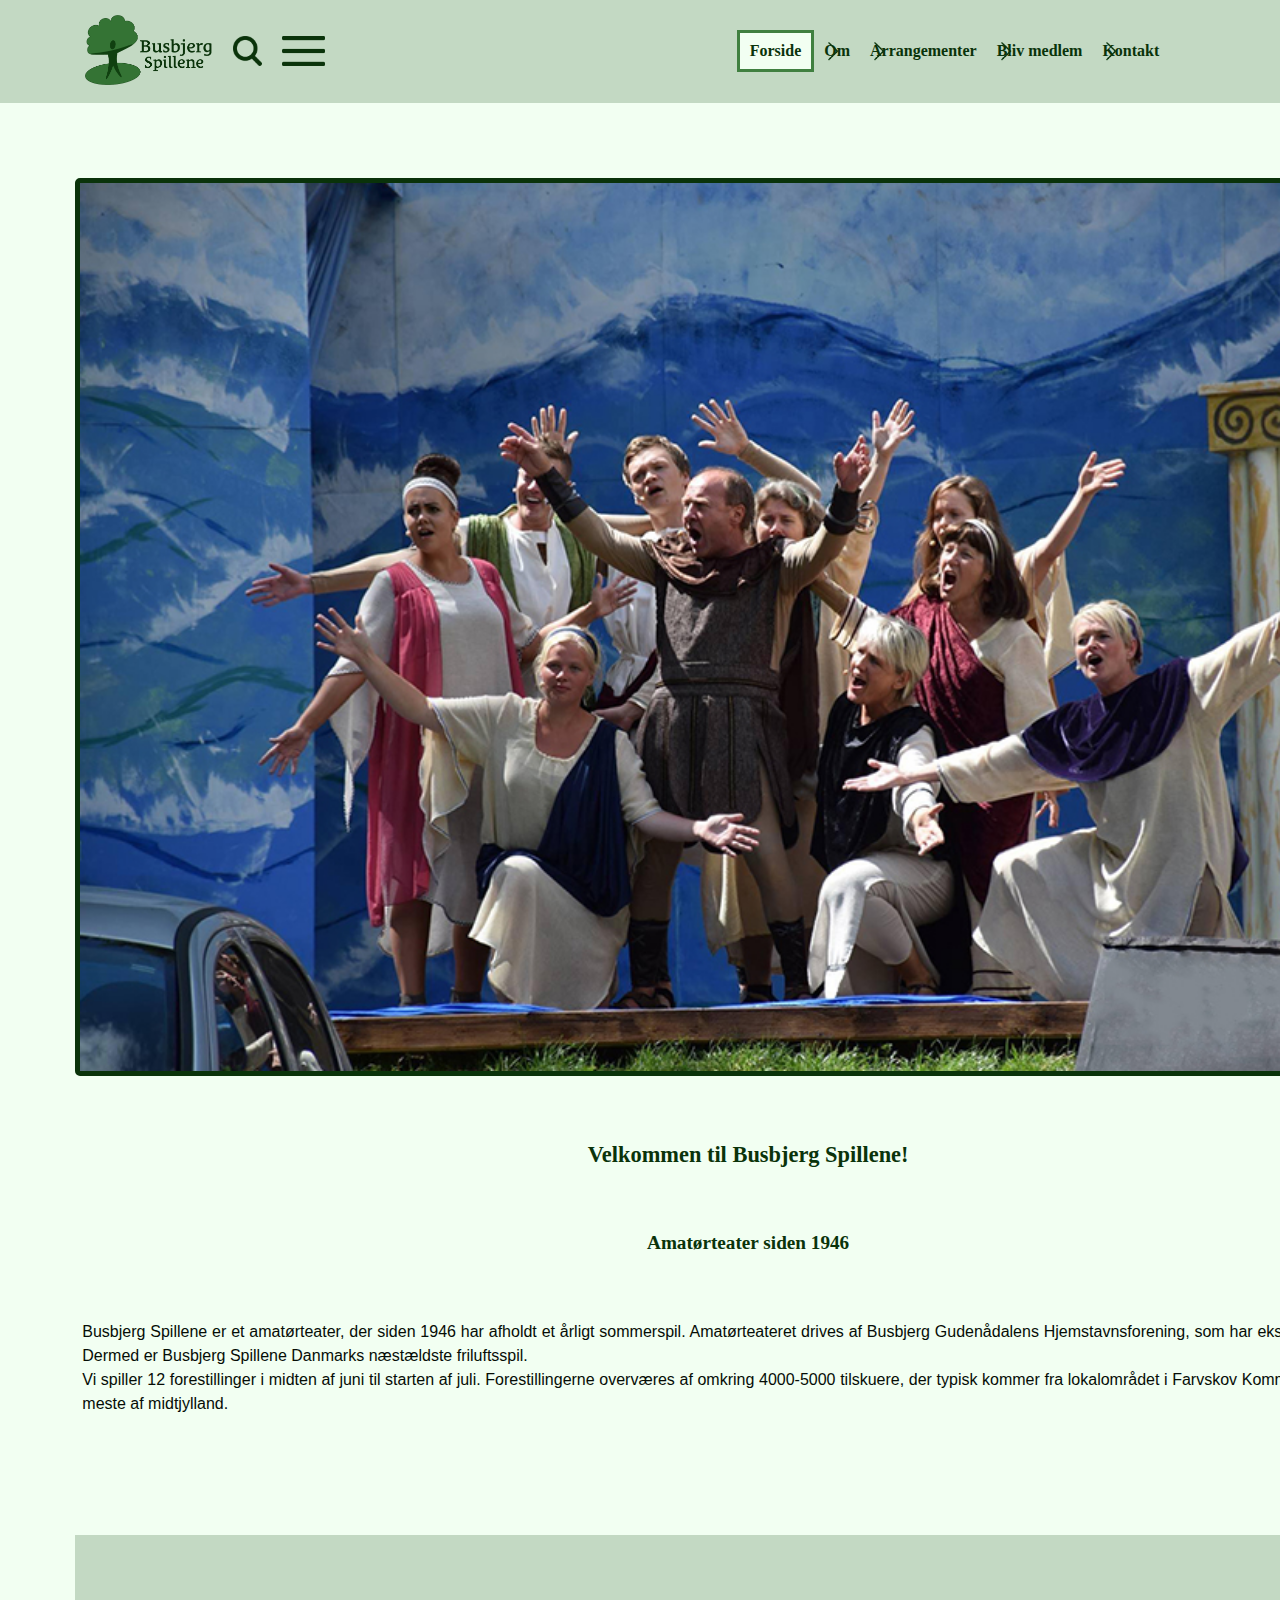
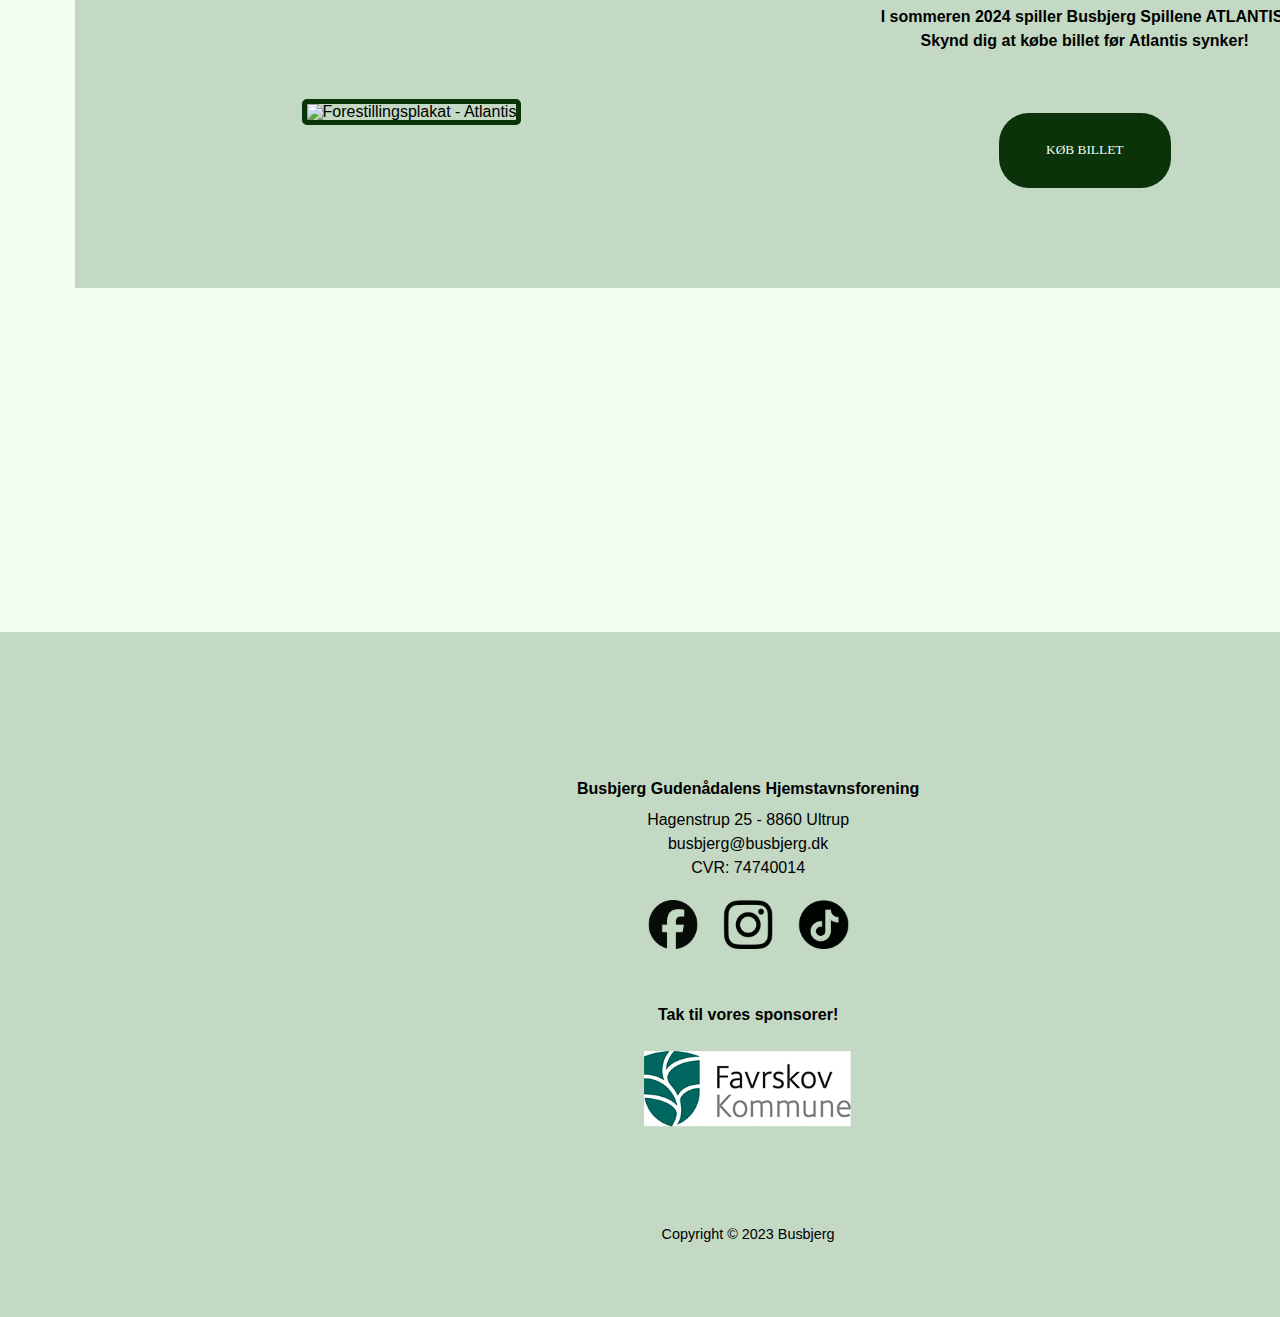
==== commit d720bb64: "add js for header" ====
--- a/index.html
+++ b/index.html
@@ -11,6 +11,7 @@
     <link rel="stylesheet" href="style.css">
 
     <title>Forside | Busbjerg Spillene</title>
+    <link rel="icon" type="image/x-icon" href="img/logo.png">
 
 </head>
 
@@ -29,45 +30,39 @@
             </a>
         </div>
 
-        <!-- Search bar -->
-
-        <div class="nav_icon">
-                <label for="sog" class="sog_btn"> 
-                    <img class="sog_icon" src="img/sog_png.png" alt="Søg">
-                </label>
-                <input type="checkbox" id="sog" class="sog">
-                <div class="search-container">    
-                    <input type="search" class="search_field" placeholder="Søg...">
-                </div>
+        <div class="nav_icons">
+
+            <!-- Search -->
+
+            <img id="search_toggle" class="sog_icon" src="img/sog_png.png" alt="Søg">
+
+            <!-- Search bar -->
+
+            <div class="search-container">    
+                <input type="search" class="search_field" placeholder="Søg...">
+            </div>
+
+            <!-- Burgermenu -->
+
+            <img id="menu_toggle" class="burger" src="img/burger_png.png" alt="Menu">   
             
-    
-            <!-- Burgermenu -->
-
-            <label for="mobile_menu" class="burger_btn">
-                <img class="burger" src="img/burger_png.png" alt="Menu">
-            </label>
-            <input type="checkbox" id="mobile_menu" class="mobile_menu">
-
-            <!-- Main menu + sub page menus -->
-
+        <!-- Main menu + sub page menus -->
+
+        <nav class="menu">
             <ul class="menu_list">
-
                 <li class="menu_links active_menu">
                     <a class="menu_links" href="index.html">Forside</a>
                 </li>
 
                 <!-- "Om" -->
 
-                <li class="menu_links">
+                <li class="menu_links has_submenu">
                     <a class="menu_links" href="om.html">Om</a>
-                    <label for="om_arrow" class="arrow_btn">
-                        <img class="arrow" src="img/menu_arrow.png" alt="Udvid menu">
-                    </label>
-                    <input type="checkbox" id="om_arrow" class="menu_arrow">
+                    <img class="arrow" src="img/menu_arrow.png" alt="Udvid menu">
 
                     <!-- "Om" sub pages -->
 
-                    <ul class="sub_list">
+                    <ul class="sub_list om_sub">
                         <li class="sub_links">
                             <a class="sub_links" href="html_sub_pg/bestyrelsen.html">Bestyrelsen</a>
                         </li>
@@ -85,16 +80,13 @@
 
                 <!-- "Arrangementer" -->
 
-                <li class="menu_links">
+                <li class="menu_links has_submenu">
                     <a class="menu_links" href="arrangementer.html">Arrangementer</a>
-                    <label for="arra_arrow" class="arrow_btn">
-                        <img class="arrow" src="img/menu_arrow.png" alt="Udvid menu">
-                    </label>
-                    <input type="checkbox" id="arra_arrow" class="menu_arrow">
+                    <img class="arrow" src="img/menu_arrow.png" alt="Udvid menu">
 
                     <!-- "Arrangementer sub pages" -->
 
-                    <ul class="sub_list">
+                    <ul class="sub_list arra_sub">
                         <li class="sub_links">
                             <a class="sub_links" href="html_sub_pg/billetsalg.html">Billetsalg</a>
                         </li>
@@ -109,16 +101,13 @@
 
                 <!-- "Bliv medlem" -->
 
-                <li class="menu_links">
+                <li class="menu_links has_submenu">
                     <a class="menu_links" href="medlem.html">Bliv medlem</a>
-                    <label for="medlem_arrow" class="arrow_btn">
-                        <img class="arrow" src="img/menu_arrow.png" alt="Udvid menu">
-                    </label>
-                    <input type="checkbox" id="medlem_arrow" class="menu_arrow">
+                    <img class="arrow" src="img/menu_arrow.png" alt="Udvid menu">
 
                     <!-- "Bliv medlem sub pages" -->
 
-                    <ul class="sub_list">
+                    <ul class="sub_list medlem_sub">
                         <li class="sub_links">
                             <a class="sub_links" href="html_sub_pg/audition.html">Audition</a>
                         </li>
@@ -139,16 +128,13 @@
 
                 <!-- "Kontakt" -->
 
-                <li class="menu_links">
+                <li class="menu_links has_submenu">
                     <a class="menu_links" href="kontakt.html">Kontakt</a>
-                    <label for="kontakt_arrow" class="arrow_btn">
-                        <img class="arrow" src="img/menu_arrow.png" alt="Udvid menu">
-                    </label>
-                    <input type="checkbox" id="kontakt_arrow" class="menu_arrow">
+                    <img class="arrow" src="img/menu_arrow.png" alt="Udvid menu">
                     
                     <!-- "Kontakt sub pages" -->
 
-                    <ul class="sub_list">
+                    <ul class="sub_list kontakt_sub">
                         <li class="sub_links">
                             <a class="sub_links" href="html_sub_pg/faq.html">FAQ</a>
                         </li>
@@ -274,6 +260,7 @@
           setTimeout(carousel, 2500); // Change image every 2,5 seconds
         }
      </script>
+     <script src="script.js"></script>
 
 </body>
 </html>--- a/style.css
+++ b/style.css
@@ -32,10 +32,10 @@
 body {
     background-color: var(--neutral-light);
     border: 0;
+    box-sizing: border-box;
     font-family: var(--main-txt);
     font-size: 100%;
     margin: 0 auto;
-    max-width: 100vw;
     padding: 0;
 }
 
@@ -43,7 +43,7 @@
 
 .body_grid {
     display: grid;
-    grid-template-columns: 100%;
+    grid-template-columns: 1fr;
     grid-template-rows: auto auto auto;
     grid-template-areas: 
     'header'
@@ -135,13 +135,12 @@
 
 .header {
     background-color: var(--neutral-medium);
-    margin: 0;
-    border: 0;
+    box-sizing: border-box;
     display: flex;
     grid-area: header;
     justify-content: space-between;
     padding: 1%;
-    position: relative;
+    width: 100%;
 }
 
 /* ------- Logo --------------- */
@@ -149,7 +148,6 @@
 .logo {
     align-items: center;
     display: flex;
-    justify-self: flex-start;
 }
 
 .logo_img {
@@ -159,12 +157,10 @@
 
 /* -------- Navigation ----------- */
 
-.nav_icon {
-    align-items: center;
-    display: flex;
-    flex-direction: row;
-    justify-content: flex-end;
-    max-width: 60%;
+.nav_icons {
+    align-items: center;
+    display: flex;
+    position: relative;
 }
 
 .sog_icon,
@@ -173,14 +169,16 @@
     padding: 0 10px;
 }
 
-/* --------- Search field ---------------- */
+/* --------- Search ---------------- */
 
 .search-container {
+    align-items: center;
     background-color: var(--neutral-light);
     border: 3px solid var(--basis-dark);
     border-radius: 5px;
     display: none;
-    max-width: 40%;
+    max-height: 30px;
+    max-width: 60%;
 }
 
 .search_field {
@@ -189,37 +187,21 @@
     border-radius: 5px;
     color: var(--neutral-medium);
     font-family: var(--headers);
-    max-width: 100%;
-}
-
-.sog:checked ~ .search-container{
-    display: flex;
-}
-
-/* ----------- Burgermenu ---------------------- */
-
-.sog,
-.mobile_menu,
-.menu_arrow {
-    display: none;
-}
-
-/* --------- Main menu ------------------------ */
+    width: 100%;
+}
+
+/* --------- Menu ------------------------ */
 
 .menu_list {
     background-color: var(--neutral-medium);
-    display: flex;
-    flex-direction: column;
-    left: 0;
+    display: none;
+    flex-direction: column;
     list-style: none;
-    opacity: 0;
-    padding: 20px;
-    pointer-events: none;
+    padding: 5px 10px;
     position: absolute;
     right: 0;
-    top: calc(100% - .3rem);
-    transform: translateY(-10px);
-    transition: opacity .3s ease-in-out, transform .3s ease-in-out;
+    top: 100%;
+    width: 95vw;
 }
 
 .menu_links {
@@ -236,13 +218,7 @@
 
 .active_menu {
     background-color: var(--neutral-light);
-    border: 2px solid var(--basis-light);
-}
-
-.mobile_menu:checked ~ .menu_list {
-    opacity: 1;
-    pointer-events: auto;
-    transform: translateY(0);
+    border: 3px solid var(--basis-light);
 }
 
 /* ---------- Sub menus -------------------- */
@@ -257,8 +233,12 @@
     background-color: var(--neutral-medium);
     display: none;
     flex-direction: column;
+    left: 0;
     padding: 10px;
-    position: relative;
+    position: absolute;
+    top: 100%;
+    right: 0;
+    z-index: 1;
 }
 
 .sub_links {
@@ -268,10 +248,7 @@
     padding: 5px;
 }
 
-#om_arrow:checked ~ .sub_list,
-#arra_arrow:checked ~ .sub_list,
-#medlem_arrow:checked ~ .sub_list,
-#kontakt_arrow:checked ~ .sub_list {
+.open {
     display: flex;
 }
 
@@ -285,7 +262,6 @@
     flex-direction: column;
     grid-area: main;
     justify-items: center;
-    margin: 0 auto;
     max-width: 100%;
 }
 
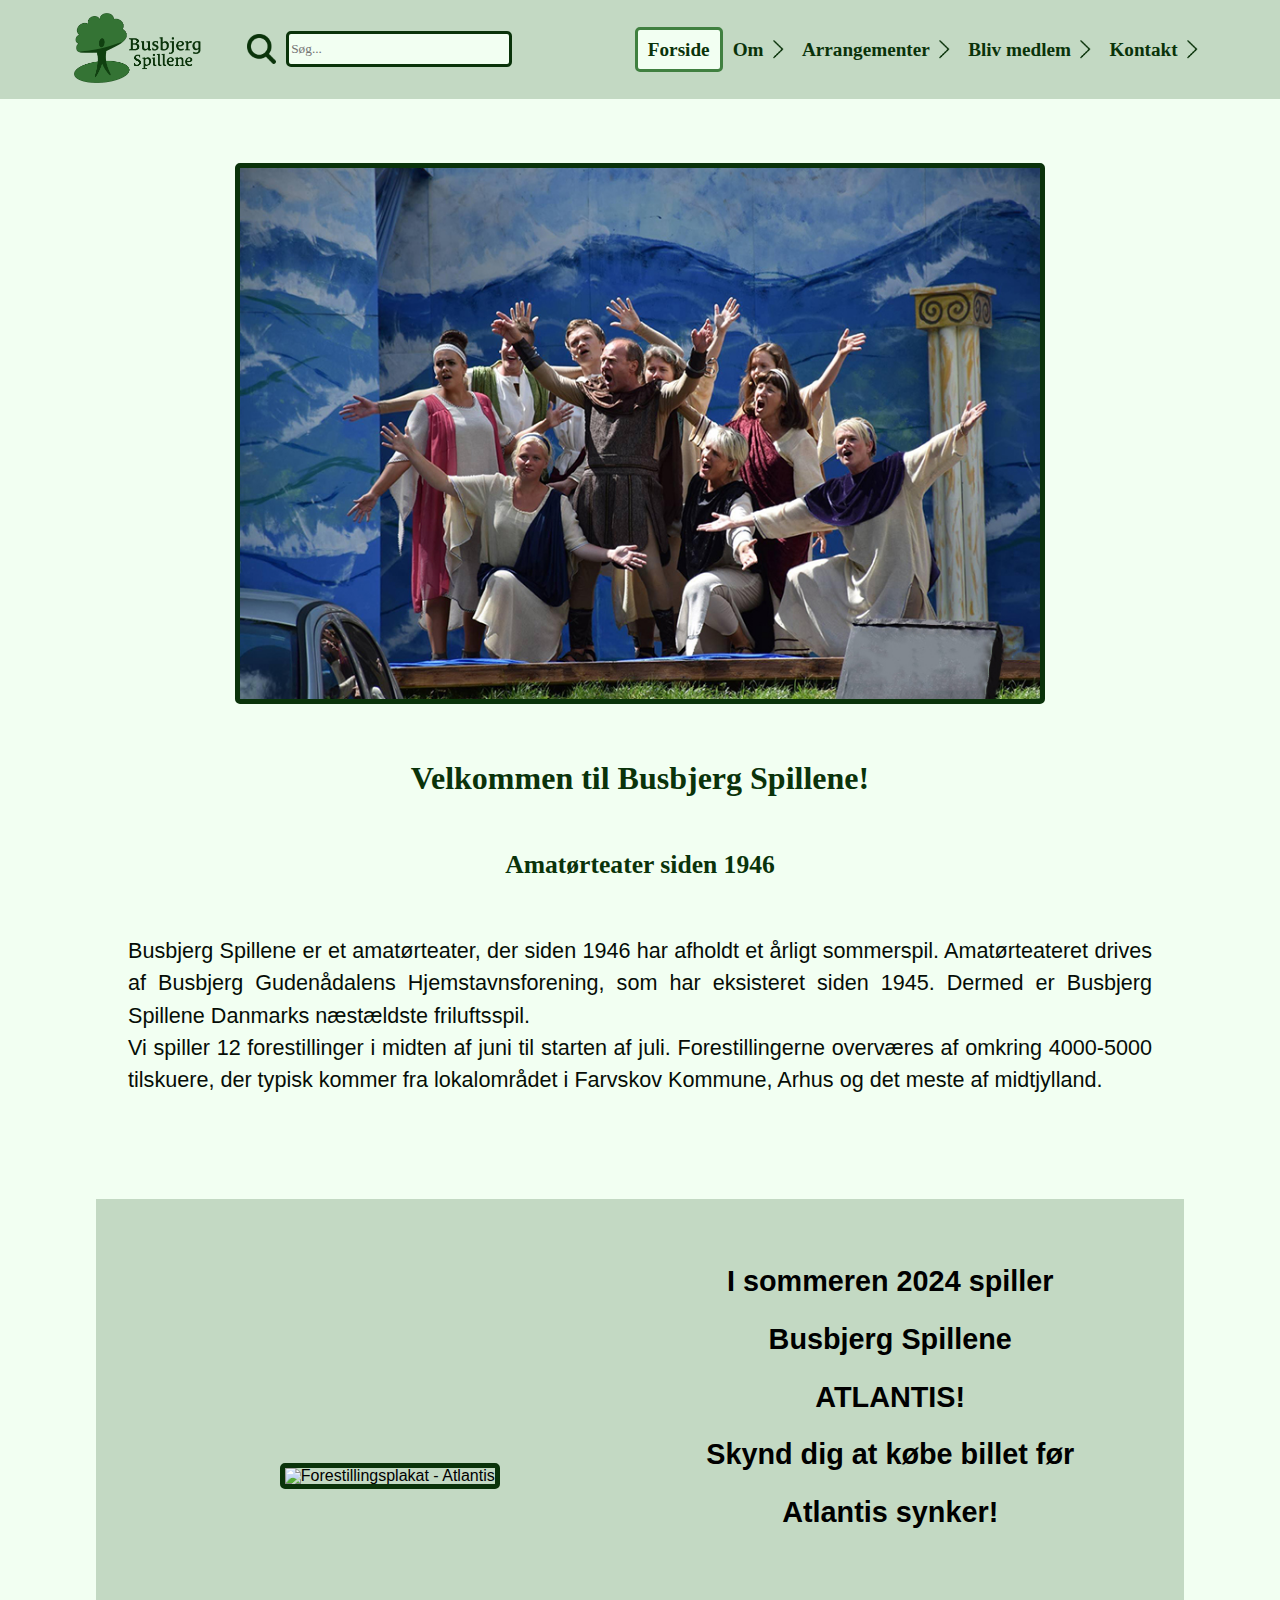
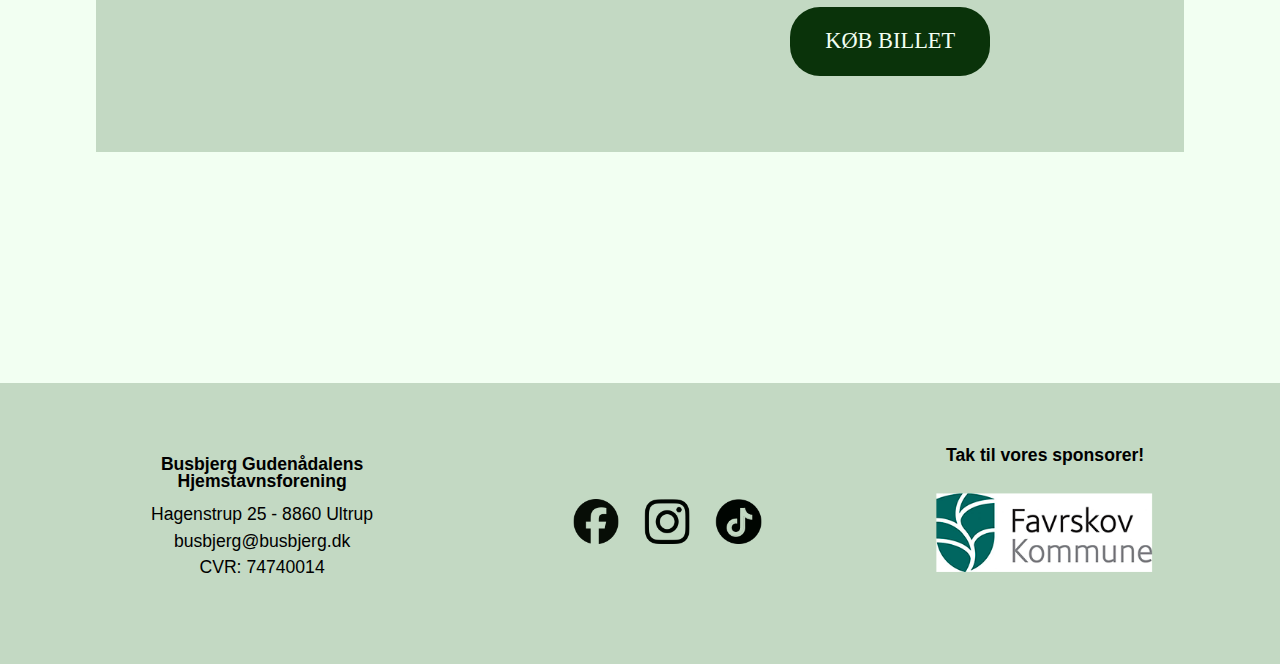
==== commit 4054032a: "rwd header, footer and index page + clean up" ====
--- a/index.html
+++ b/index.html
@@ -48,7 +48,6 @@
             
         <!-- Main menu + sub page menus -->
 
-        <nav class="menu">
             <ul class="menu_list">
                 <li class="menu_links active_menu">
                     <a class="menu_links" href="index.html">Forside</a>
@@ -56,7 +55,7 @@
 
                 <!-- "Om" -->
 
-                <li class="menu_links has_submenu">
+                <li class="menu_links">
                     <a class="menu_links" href="om.html">Om</a>
                     <img class="arrow" src="img/menu_arrow.png" alt="Udvid menu">
 
@@ -80,7 +79,7 @@
 
                 <!-- "Arrangementer" -->
 
-                <li class="menu_links has_submenu">
+                <li class="menu_links">
                     <a class="menu_links" href="arrangementer.html">Arrangementer</a>
                     <img class="arrow" src="img/menu_arrow.png" alt="Udvid menu">
 
@@ -101,7 +100,7 @@
 
                 <!-- "Bliv medlem" -->
 
-                <li class="menu_links has_submenu">
+                <li class="menu_links">
                     <a class="menu_links" href="medlem.html">Bliv medlem</a>
                     <img class="arrow" src="img/menu_arrow.png" alt="Udvid menu">
 
@@ -128,7 +127,7 @@
 
                 <!-- "Kontakt" -->
 
-                <li class="menu_links has_submenu">
+                <li class="menu_links">
                     <a class="menu_links" href="kontakt.html">Kontakt</a>
                     <img class="arrow" src="img/menu_arrow.png" alt="Udvid menu">
                     
@@ -259,8 +258,8 @@
           x[myIndex-1].style.display = "block";  
           setTimeout(carousel, 2500); // Change image every 2,5 seconds
         }
-     </script>
-     <script src="script.js"></script>
+    </script>
+    <script src="script.js"></script>
 
 </body>
 </html>--- a/style.css
+++ b/style.css
@@ -37,13 +37,14 @@
     font-size: 100%;
     margin: 0 auto;
     padding: 0;
+    width: 100vw;
 }
 
 /* -------- grid layout ------------- */
 
 .body_grid {
     display: grid;
-    grid-template-columns: 1fr;
+    grid-template-columns: 100%;
     grid-template-rows: auto auto auto;
     grid-template-areas: 
     'header'
@@ -277,6 +278,7 @@
 .hero_img {
     border: 5px solid var(--basis-dark);
     border-radius: 5px;
+    margin: 0 auto;
     max-width: 100%;
 }
 
@@ -311,7 +313,7 @@
 }
 
 .i_ad_txt {
-    font-size: calc(var(--main-txt) - 10%);
+    font-size: calc(var(--main-txt-s) - 10%);
     font-weight: 600;
     line-height: 1.5;
     padding-top: 5%;
@@ -337,315 +339,9 @@
     padding: 2% 0;
 }
 
-/*------------------------------------
-    Bliv medlem
---------------------------------------*/
-
-.medlem_txt {
-    display: flex;
-    padding: 5% 0;
-    width: 89%;
-}
-
-.medlem_info {
-    align-items: center;
-    display: flex;
-    flex-direction: column;
-    justify-content: space-around;
-    padding: 5% 0;
-    width: 90%;
-}
-
-.li_medlem::before {
-    content: "•";
-    padding-right: 8px;
-    color: var(--basis-dark);
-}
-
-.medlem_betal {
-    align-items: center;
-    display: flex;
-    flex-direction: column;
-    padding: 5% 0;
-    width: 90%;
-}
-
-.medlem_box {
-    background-color: var(--basis-dark);
-    padding: 3% 6%;
-}
-
-.medlem_form {
-    font-family: var(--main-txt);
-    font-size: var(--main-txt-s);
-    width: 90%;
-}
-
-.medlem_form label {
-    color: var(--neutral-dark);
-    padding: 2%;
-}
-
-input[type=text], input[type=tel], textarea[name=message],
-input[type=email] {
-    background-color: var(--neutral-light);
-    border: 5px solid var(--basis-light);
-    border-radius: 5px;
-    box-sizing: border-box;
-    color: var(--basis-dark);
-    margin: 2% 0;
-    padding: 2%;
-    width: 100%;
-}
-
-.input_field {
-    color: var(--neutral-medium);
-    font-family: var(--main-txt);
-    font-size: var(--main-txt-s);
-}
-
-.checks {
-    display: flex;
-    justify-content: space-between;
-    padding: 2% 2% 5% 0;
-}
-
-.check_element {
-    align-items: center;
-    display: flex;
-    justify-content: center;
-}
-
-input[type=submit] {
-    margin: 5% 35%;
-}
-
-
-/*-----------------------------------
-    error - page not found - styling
--------------------------------------*/
-
-.error_main {
-    align-items: center;
-    display: flex;
-    flex-direction: column;
-    justify-content: center;
-    padding-top: 10%;
-    width: 90%;
-}
-
-.error_head {
-    display: flex;
-    flex-direction: column;
-    width: 90%;
-}
-
-.error_img {
-    max-width: 800px;
-    padding: 5% 0;
-    width: 100%;
-}
-
-.error_txt {
-    display: flex;
-    flex-direction: column;
-    padding: 5% 0;
-    text-align: center;
-    width: 90%;
-}
-
-/*--------------------------------------
-    Footer
----------------------------------------*/
-
-.footer {
-    align-items: center;
-    background-color: var(--neutral-medium);
-    display: flex;
-    flex-direction: column;
-    font-size: var(--main-txt-s);
-    grid-area: footer;
-    justify-content: flex-start;
-    margin-top: 15%;
-    padding: 10% 0 5% 0;
-    text-align: center;
-}
-
-.foot_address {
-    max-width: 90%;
-}
-
-.footer_some_img {
-    padding: 10px;
-    width: 10%;
-}
-
-.footer_heading {
-    font-weight: 650;
-}
-
-.footer_text {
-    line-height: 1.5;
-    padding: 3% 0;
-}
-
-.foot_sponsor {
-    align-items: center;
-    display: flex;
-    flex-direction: column;
-    padding: 3% 0 5% 0;
-}
-
-.sponsor_slide {
-    max-width: 70%;
-}
-
-.copyright {
-    font-size: calc(var(--main-txt-s) - 10%);
-}
-
-
-/*--------------------------------------
-    Styling for bigger screens
----------------------------------------*/
-@media (min-width: 800px) {
-
-    /*---------- Header and navigation ---------*/
-
-    .header {
-        justify-content: space-between;
-        padding: 1% 5%;
-        position: relative;
-    }
-
-    /* -------- Navigation ----------- */
-
-    .nav_icon {
-        align-items: center;
-        flex-direction: row-reverse;
-        justify-content: center;
-        max-width: 80%;
-    }
-
-    /* --------- Search field ---------------- */
-
-    .search-container {
-        max-width: 50%;
-    }
-
-    .sog:checked ~ .search-container{
-        display: flex;
-    }
-
-    /* ----------- Burgermenu ---------------------- */
-
-    .burger_btn {
-        display: none;
-    }
-
-    /* --------- Main menu ------------------------ */
-
-    .menu_list {
-        align-items: center;
-        display: flex;
-        flex-direction: row;
-        justify-content: center;
-        opacity: 1;
-        padding: 0 10px;
-        pointer-events: auto;
-        position: static;
-    }
-
-    .menu_links {
-        font-size: var(--main-txt-s);
-        padding: 5px;
-        position: relative;
-    }
-
-    .menu_open {
-        align-items: center;
-        display: flex;
-        flex-direction: row;
-        justify-content: center;
-    }
-
-    /* ---------- Sub menus -------------------- */
-
-    .arrow {
-        cursor: pointer;
-        float: none;
-        max-height: 10px;
-        padding: 5px;
-        position: absolute;
-        transform: rotate(-90deg);
-    }
-
-    .sub_list {
-        background-color: var(--neutral-medium);
-        display: none;
-        flex-direction: column;
-        padding: 10px;
-        position: relative;
-    }
-
-    .sub_links {
-        font-size: var(--main-txt-s);
-        font-weight: 600;
-        padding: 5px;
-    }
-
-    #om_arrow:checked ~ .sub_list,
-    #arra_arrow:checked ~ .sub_list,
-    #medlem_arrow:checked ~ .sub_list,
-    #kontakt_arrow:checked ~ .sub_list {
-        display: flex;
-    }
-}
-
-
-
-
-
-
-
-
-
-
-
-
-
-
-
-
-
-
-
-
-
-
-
-
-
-
-
-
-
-
-
-
-
-
-
-
-
-
-
-
-
-
-
-
-
+/*-------------------------------
+    Arrangementer
+---------------------------------*/
 
 .arrangement_section {
     display: flex;
@@ -654,8 +350,6 @@
     margin-top: 6%;
     flex-direction: row;
 }
-
-
 
 .arrangement_text {
     color: var(--neutral-dark);
@@ -664,7 +358,6 @@
     line-height: 1.4;
     margin: 4% 2%;
 }
-
 
 .index_ad_arrangement {
     align-items: center;
@@ -741,22 +434,106 @@
     transform: translateY(2px);
 }
 
+/*------------------------------------
+    Bliv medlem
+--------------------------------------*/
+
+.medlem_txt {
+    display: flex;
+    padding: 5% 0;
+    width: 89%;
+}
+
+.medlem_info {
+    align-items: center;
+    display: flex;
+    flex-direction: column;
+    justify-content: space-around;
+    padding: 5% 0;
+    width: 90%;
+}
+
+.li_medlem::before {
+    content: "•";
+    padding-right: 8px;
+    color: var(--basis-dark);
+}
+
+.medlem_betal {
+    align-items: center;
+    display: flex;
+    flex-direction: column;
+    padding: 5% 0;
+    width: 90%;
+}
+
+.medlem_box {
+    background-color: var(--basis-dark);
+    padding: 3% 6%;
+}
+
+.medlem_form {
+    font-family: var(--main-txt);
+    font-size: var(--main-txt-s);
+    width: 90%;
+}
+
+.medlem_form label {
+    color: var(--neutral-dark);
+    padding: 2%;
+}
+
+input[type=text], input[type=tel], textarea[name=message],
+input[type=email] {
+    background-color: var(--neutral-light);
+    border: 5px solid var(--basis-light);
+    border-radius: 5px;
+    box-sizing: border-box;
+    color: var(--basis-dark);
+    margin: 2% 0;
+    padding: 2%;
+    width: 100%;
+}
+
+.input_field {
+    color: var(--neutral-medium);
+    font-family: var(--main-txt);
+    font-size: var(--main-txt-s);
+}
+
+.checks {
+    display: flex;
+    justify-content: space-between;
+    padding: 2% 2% 5% 0;
+}
+
+.check_element {
+    align-items: center;
+    display: flex;
+    justify-content: center;
+}
+
+input[type=submit] {
+    margin: 5% 35%;
+}
+
 /*---------------------
-     Kontakt info
+    Kontakt
 -------------------- */
+
 .main_kontakt_section {
     padding: 5%;
-    }
-
-.kontakt_udfyld{
+}
+
+.kontakt_udfyld {
     display: flex;
     flex-direction: column;
     justify-content: center;
     padding-top: 5%;
     width: 90%; 
-
-}
- .main_{
+}
+
+.main_ {
     align-items: center;
     display: flex;
     flex-direction: column;
@@ -764,7 +541,7 @@
     justify-items: center;
     margin: 0 auto;
     max-width: 100%;
-    }
+}
 
 .kontakt_os_txt {
     display: flex;
@@ -775,21 +552,289 @@
     width: 90%;   
 }
 
-
-
-
-
-
-
-
-
-
-
-
-
-
-
-
-
-
-
+/*-----------------------------------
+    error - page not found - styling
+-------------------------------------*/
+
+.error_main {
+    align-items: center;
+    display: flex;
+    flex-direction: column;
+    justify-content: center;
+    padding-top: 10%;
+    width: 90%;
+}
+
+.error_head {
+    display: flex;
+    flex-direction: column;
+    width: 90%;
+}
+
+.error_img {
+    max-width: 800px;
+    padding: 5% 0;
+    width: 100%;
+}
+
+.error_txt {
+    display: flex;
+    flex-direction: column;
+    padding: 5% 0;
+    text-align: center;
+    width: 90%;
+}
+
+/*--------------------------------------
+    Footer
+---------------------------------------*/
+
+.footer {
+    align-items: center;
+    background-color: var(--neutral-medium);
+    display: flex;
+    flex-direction: column;
+    font-size: var(--main-txt-s);
+    grid-area: footer;
+    justify-content: flex-start;
+    margin-top: 15%;
+    padding: 10% 0 5% 0;
+    text-align: center;
+}
+
+.foot_address {
+    max-width: 90%;
+}
+
+.footer_some_img {
+    padding: 10px;
+    width: 10%;
+}
+
+.footer_heading {
+    font-weight: 650;
+}
+
+.footer_text {
+    line-height: 1.5;
+    padding: 3% 0;
+}
+
+.foot_sponsor {
+    align-items: center;
+    display: flex;
+    flex-direction: column;
+    padding: 3% 0 5% 0;
+}
+
+.sponsor_slide {
+    max-width: 70%;
+}
+
+.copyright {
+    font-size: calc(var(--main-txt-s) - 10%);
+}
+
+
+/*--------------------------------------
+    Styling for bigger screens
+---------------------------------------*/
+
+@media (min-width: 800px) {
+
+    /*--------- Header and navigation --------*/
+
+    .header {
+        padding: 1% 5%;
+    }
+
+    /* -------- Navigation ----------- */
+
+    .nav_icons {
+        max-width: 80%;
+        justify-content: flex-start;
+    }
+
+    .burger {
+        display: none;
+    }
+
+    /* --------- Search ---------------- */
+
+    .search-container {
+        height: 50px;
+        position: absolute;
+        top: calc(100% + 1rem);
+        width: 200px;
+    }
+
+    /* --------- Menu ------------------------ */
+
+    .menu_list {
+        display: flex;
+        flex-direction: row;
+        justify-content: flex-end;
+        max-width: 100%;
+        position: static;
+    }
+
+    .active_menu {
+        border-radius: 5px;
+    }
+
+    /* ---------- Sub menus -------------------- */
+
+    .sub_list {
+        left: auto;
+        right: auto;
+        top: calc(100% + 1rem);
+        width: 300%;
+        max-width: 200px;
+    }
+
+    .kontakt_sub {
+        max-width: 100px;
+    }
+
+    /* ------- Styling of main content -------- */
+
+    .heading_2 {
+        font-size: calc(var(--header-m) + 50%);
+    }
+
+    .heading_3 {
+        font-size: calc(var(--main-txt-l) + 25%);
+    }
+
+    .main_txt {
+        font-size: calc(var(--main-txt-s) + 20%);
+    }
+
+    .hero_img {
+        max-width: 800px;
+    }
+
+    /* -------- call-to-action-button --------- */
+
+    .cta_btn {
+        font-size: calc(var(--main-txt-l) + 20%);
+    }
+
+    /*-------------------------------
+        Index
+    ---------------------------------*/
+
+    .index_txt {
+        width: 85%;
+    }
+
+    .i_ad_txt {
+        font-size: calc(var(--main-txt-l) + 50%);
+        line-height: 2;
+        padding: 5%;
+    }
+
+    /*---------- Footer --------------*/
+
+    .footer {
+        flex-direction: row;
+        font-size: calc(var(--main-txt-s) + 10%);
+        margin-top: 10%;
+        padding: 4% 2% 2%;
+    }
+
+    .sponsor_slide {
+        max-width: 80%;
+    }
+
+    .copyright {
+        display: none;
+    }
+
+}
+
+/*-------------------------------------------
+    Styling for large screens (desktop etc)
+--------------------------------------------*/
+
+@media (min-width: 1100px) {
+
+    .nav_icons {
+        max-width: 85%;
+    }
+
+    /* --------- Menu ------------------------ */
+
+    ul .menu_list {
+        justify-content: center;
+    }
+    
+
+    /* --------- Search ---------------- */
+
+    .search-container {
+        display: flex;
+        max-width: 300px;
+        position: relative;
+        top: 0;
+        width: 40%;
+    }
+
+    /* -------------------------------------
+        Styling of main content
+    -------------------------------------- */
+
+    .heading_2 {
+        font-size: calc(var(--header-m) + 60%);
+    }
+
+    .heading_3 {
+        font-size: calc(var(--main-txt-l) + 40%);
+    }
+
+    .main_txt {
+        font-size: calc(var(--main-txt-s) + 35%);
+    }
+
+    /* -------- call-to-action-button --------- */
+
+    .cta_btn {
+        font-size: calc(var(--main-txt-l) + 20%);
+    }
+
+    /*-------------------------------
+        Index
+    ---------------------------------*/
+
+    .index_txt {
+        width: 80%;
+    }
+
+    .i_ad_txt {
+        font-size: calc(var(--main-txt-l) + 60%);
+    }
+
+    .index_ad {
+        justify-content: center;
+        width: 85%;
+    }
+    
+    .i_ad_section {
+        width: 40%;
+    }
+
+    /*---------- Footer --------------*/
+
+    .footer {
+        align-items: center;
+        flex-direction: row;
+        font-size: calc(var(--main-txt-s) + 10%);
+        margin-top: 10%;
+        padding: 5% 7%;
+    }
+
+    .foot_sponsor {
+        padding: 0;
+    }
+
+}
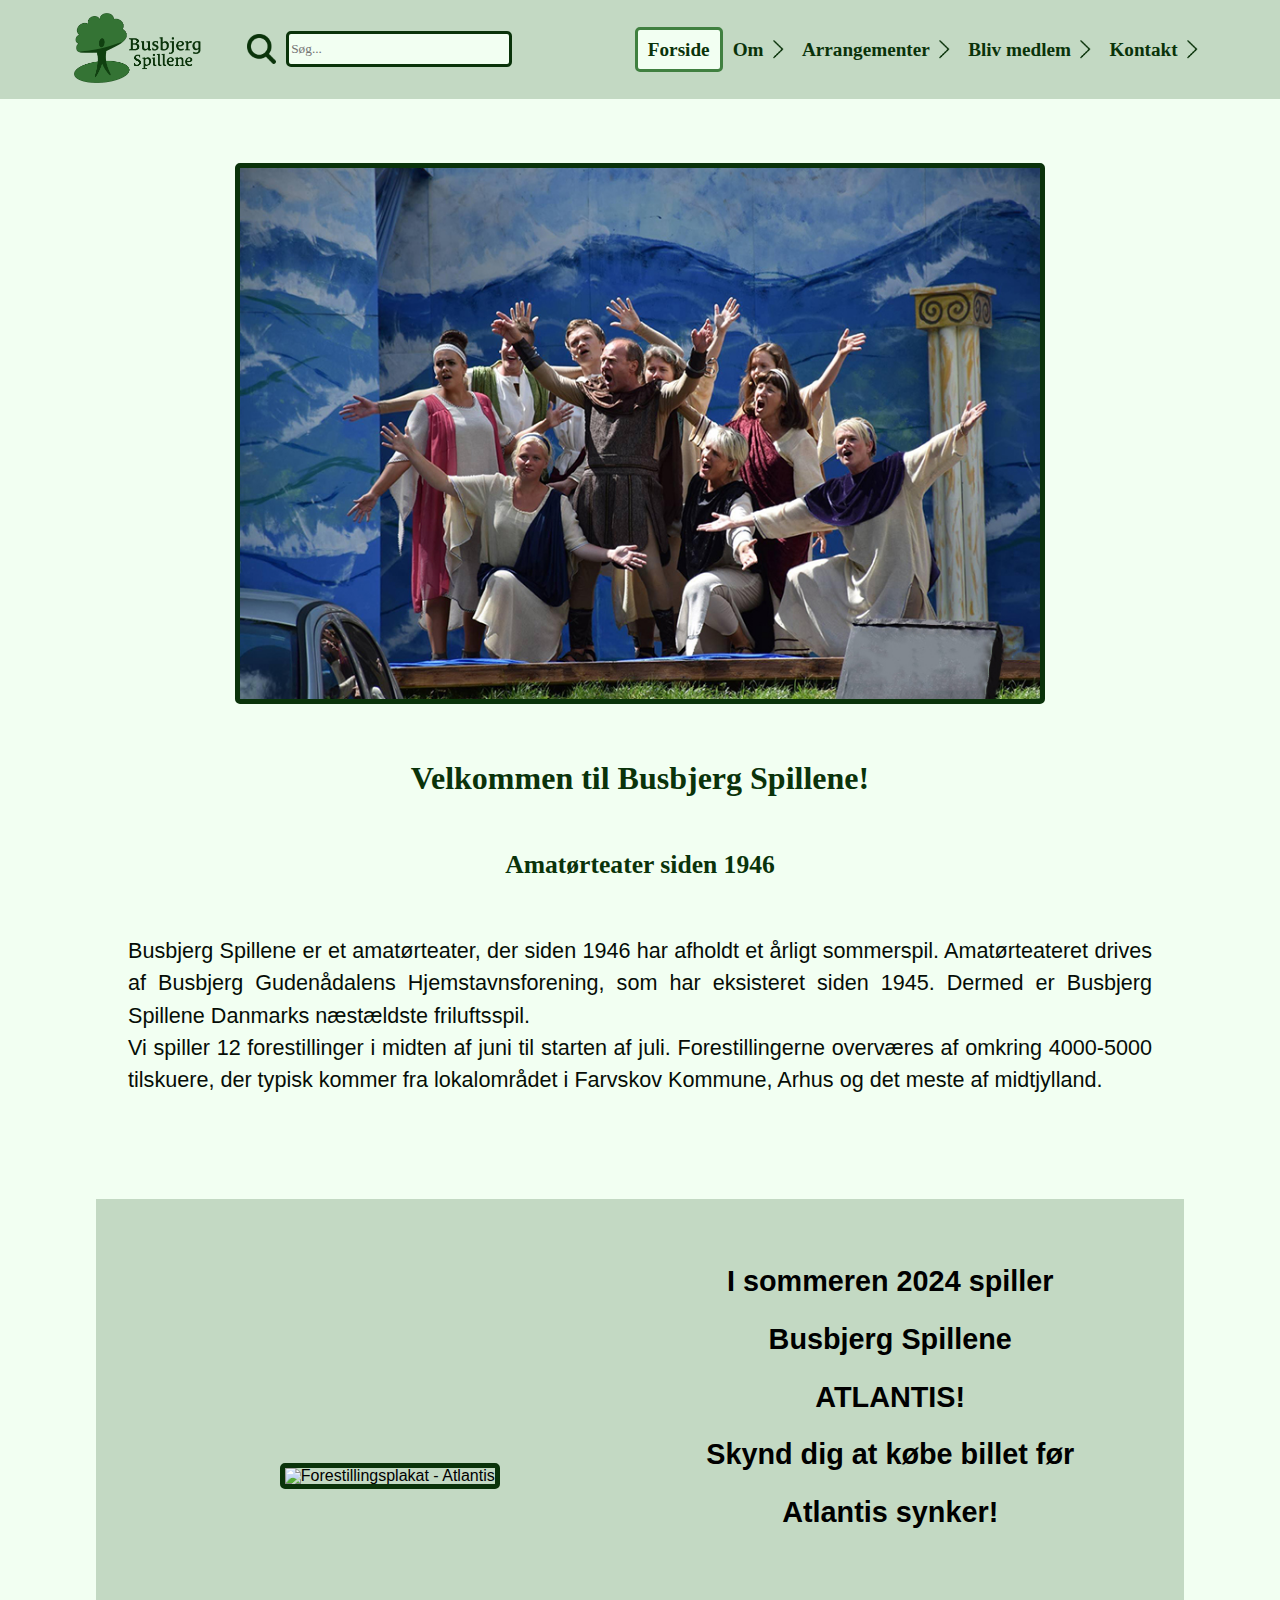
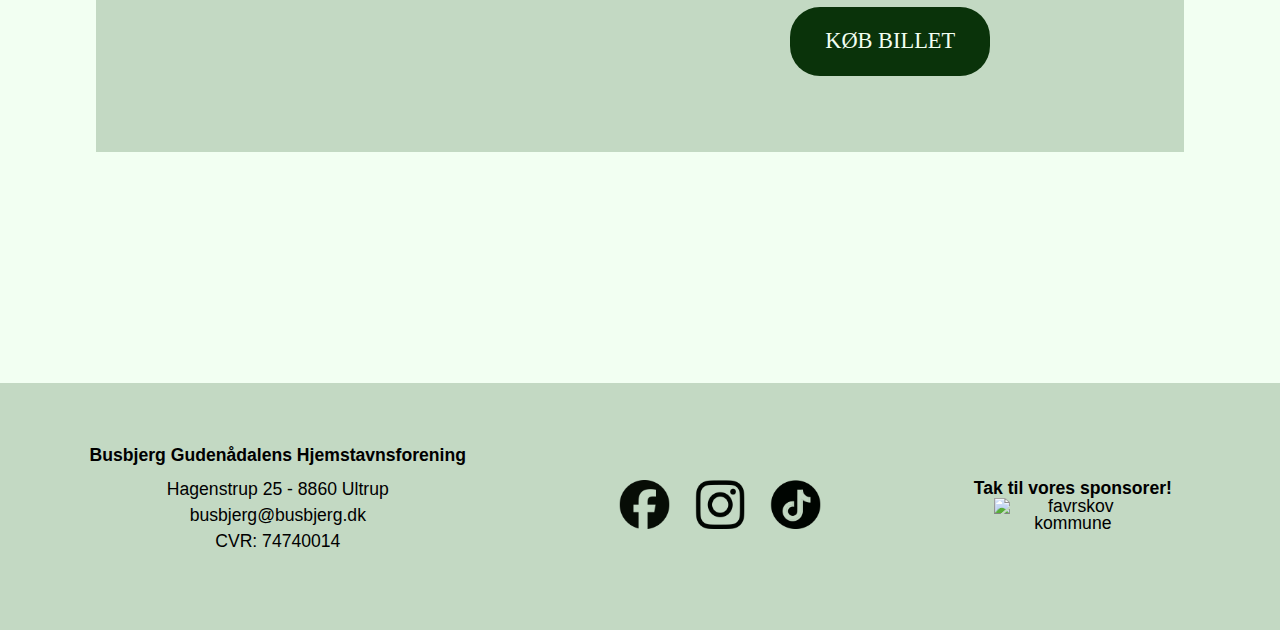
==== commit 3b78cb63: "små navn ændringer" ====
--- a/index.html
+++ b/index.html
@@ -208,13 +208,13 @@
 
         <section class="foot_some">
             <a href="https://www.facebook.com/Busbjergspillene" target="_blank">
-                <img src="img/some icons/Facebook_icon.png" alt="facebook icon" class="footer_some_img">
+                <img src="img/some_icons/Facebook_icon.png" alt="facebook icon" class="footer_some_img">
             </a>
             <a href="https://www.instagram.com/busbjerg_spillene/" target="_blank">
-                <img src="img/some icons/instagram_icon.png" alt="instagram icon" class="footer_some_img">
+                <img src="img/some_icons/instagram_icon.png" alt="instagram icon" class="footer_some_img">
             </a>
             <a href="https://www.tiktok.com/en/" target="_blank">
-                <img src="img/some icons/tik-tok.png" alt="instagram icon" class="footer_some_img">
+                <img src="img/some_icons/tik-tok.png" alt="instagram icon" class="footer_some_img">
             </a>
         </section>
 
@@ -223,13 +223,13 @@
         <section class="foot_sponsor">
             <h5 class="footer_heading">Tak til vores sponsorer!</h5>
             <div class="sponsor_slide">
-              <img class="sponsorerSlides" src="img/sponsorer/original/favrskov_mini.png" style="width:100%">
-              <img class="sponsorerSlides" src="img/sponsorer/original/bjerringbro_mini.png" style="width:100%">
-              <img class="sponsorerSlides" src="img/sponsorer/original/elkon_mini.png" style="width:100%">
+              <img class="sponsorerSlides" src="img/sponsorer/" style="width:100%" alt="favrskov kommune">
+              <img class="sponsorerSlides" src="img/sponsorer/original/bjerringbro_mini.png" style="width:100%" alt="bjerringbro kontorforsyning">
+              <img class="sponsorerSlides" src="img/sponsorer/original/elkon_mini.png" style="width:100%" alt="elkon">
               <img class="sponsorerSlides" src="img/sponsorer/original/ulstrup_mini.png" style="width:100%">
-              <img class="sponsorerSlides" src="img/sponsorer/original/ksn_mini.png" style="width:100%">
+              <img class="sponsorerSlides" src="img/sponsorer/original/ksn_mini.png" style="width:100%" alt="rødbakkegårde">
               <img class="sponsorerSlides" src="img/sponsorer/original/roedbakkegaard_mini.png" style="width:100%">
-              <img class="sponsorerSlides" src="img/sponsorer/original/xl_mini.png" style="width:100%">
+              <img class="sponsorerSlides" src="img/sponsorer/original/xl_mini.png" style="width:100%" alt="xl byg">
             </div>
         </section>
 
--- a/style.css
+++ b/style.css
@@ -339,16 +339,63 @@
     padding: 2% 0;
 }
 
-/*-------------------------------
-    Arrangementer
----------------------------------*/
+/*---------------------
+     Vores arrangemnter
+-------------------- */
 
 .arrangement_section {
+    display: flex;
+    flex-direction: column;
+    width: 90%;
+    align-items: center;
+    margin-top: 8%;
+}
+
+.kalender_inner_section {
+    display: flex;
+    flex-direction: row;
+    justify-content: space-between;
+    margin-bottom: 2%;
+}
+
+.kalender_box {
+    background-color: var(--basis-dark);
+    margin: 1%;
+    padding: 3%;
+}
+
+.kalender_img {
+    width: 100%;
+}
+
+.galleri_inner_section {
+    display: flex;
+    flex-direction: row;
+    justify-content: space-between;
+}
+
+.galleri_img {
+    border: 10px solid var(--basis-dark);
+    border-radius: 2px;
+    width: 25%;
+}
+
+.galleri_text {
+    margin-top: 4%;
+    align-self: self-start;
+}
+
+.a_button {
+    margin-top: 6%;   
+}
+
+.heading_section {
     display: flex;
     align-self: flex-start;
     padding-left: 5%;
     margin-top: 6%;
     flex-direction: row;
+    text-align: start;
 }
 
 .arrangement_text {
@@ -356,7 +403,7 @@
     font-size: var(--main-txt-s);
     font-weight: 400;
     line-height: 1.4;
-    margin: 4% 2%;
+    margin: 3%;
 }
 
 .index_ad_arrangement {
@@ -375,37 +422,15 @@
     font-size: var(--main-txt-l);
     font-weight: 600;
     margin-bottom: 1%;
-    padding-left: 8%;
-}
-
-.kalender_section {
-    display: flex;
-    flex-direction: row;
-    width: 90%;
-}
-
-.kalender_box {
-    background-color: var(--basis-dark);
-    padding: 2%;
-    display: flex;
-    flex-direction: column;
-    margin: 4% 2%;
-
-}
-
-.kalender_img {
-    border: 5px solid var(--basis-dark);
-    border-radius: 5px;
-    width: 90%;
-    align-items: center;
+    align-self: start;
 }
 
 .a_text_box {
     color: var(--neutral-light);
     font-size: var(--main-txt-s);
-    font-weight: 400;
+    font-weight: 600;
     line-height: 1.5;
-    padding: 2% 0;
+    padding: 1% 0;
 }
 
 .cta_btn_arrangement {
@@ -418,20 +443,9 @@
     display: inline-block;
     font-family: var(--headers);
     outline: none;
-    padding: 2% 8%;
+    padding: 0.5rem 2rem;
     text-align: center;
     text-transform: uppercase;
-    margin: 2% 30%;
-}
-
-.cta_btn_arrangement:hover {
-    background-color: var(--basis-light)
-}
-    
-.cta_btn_arrangement:active {
-    background-color: var(--basis-light);
-    box-shadow: 0 2px;
-    transform: translateY(2px);
 }
 
 /*------------------------------------
@@ -770,6 +784,13 @@
     }
     
 
+    /*---------------------
+        Kontakt info
+    -------------------- */
+    .main_kontakt_section {
+        padding: 5%;
+    }
+    
     /* --------- Search ---------------- */
 
     .search-container {
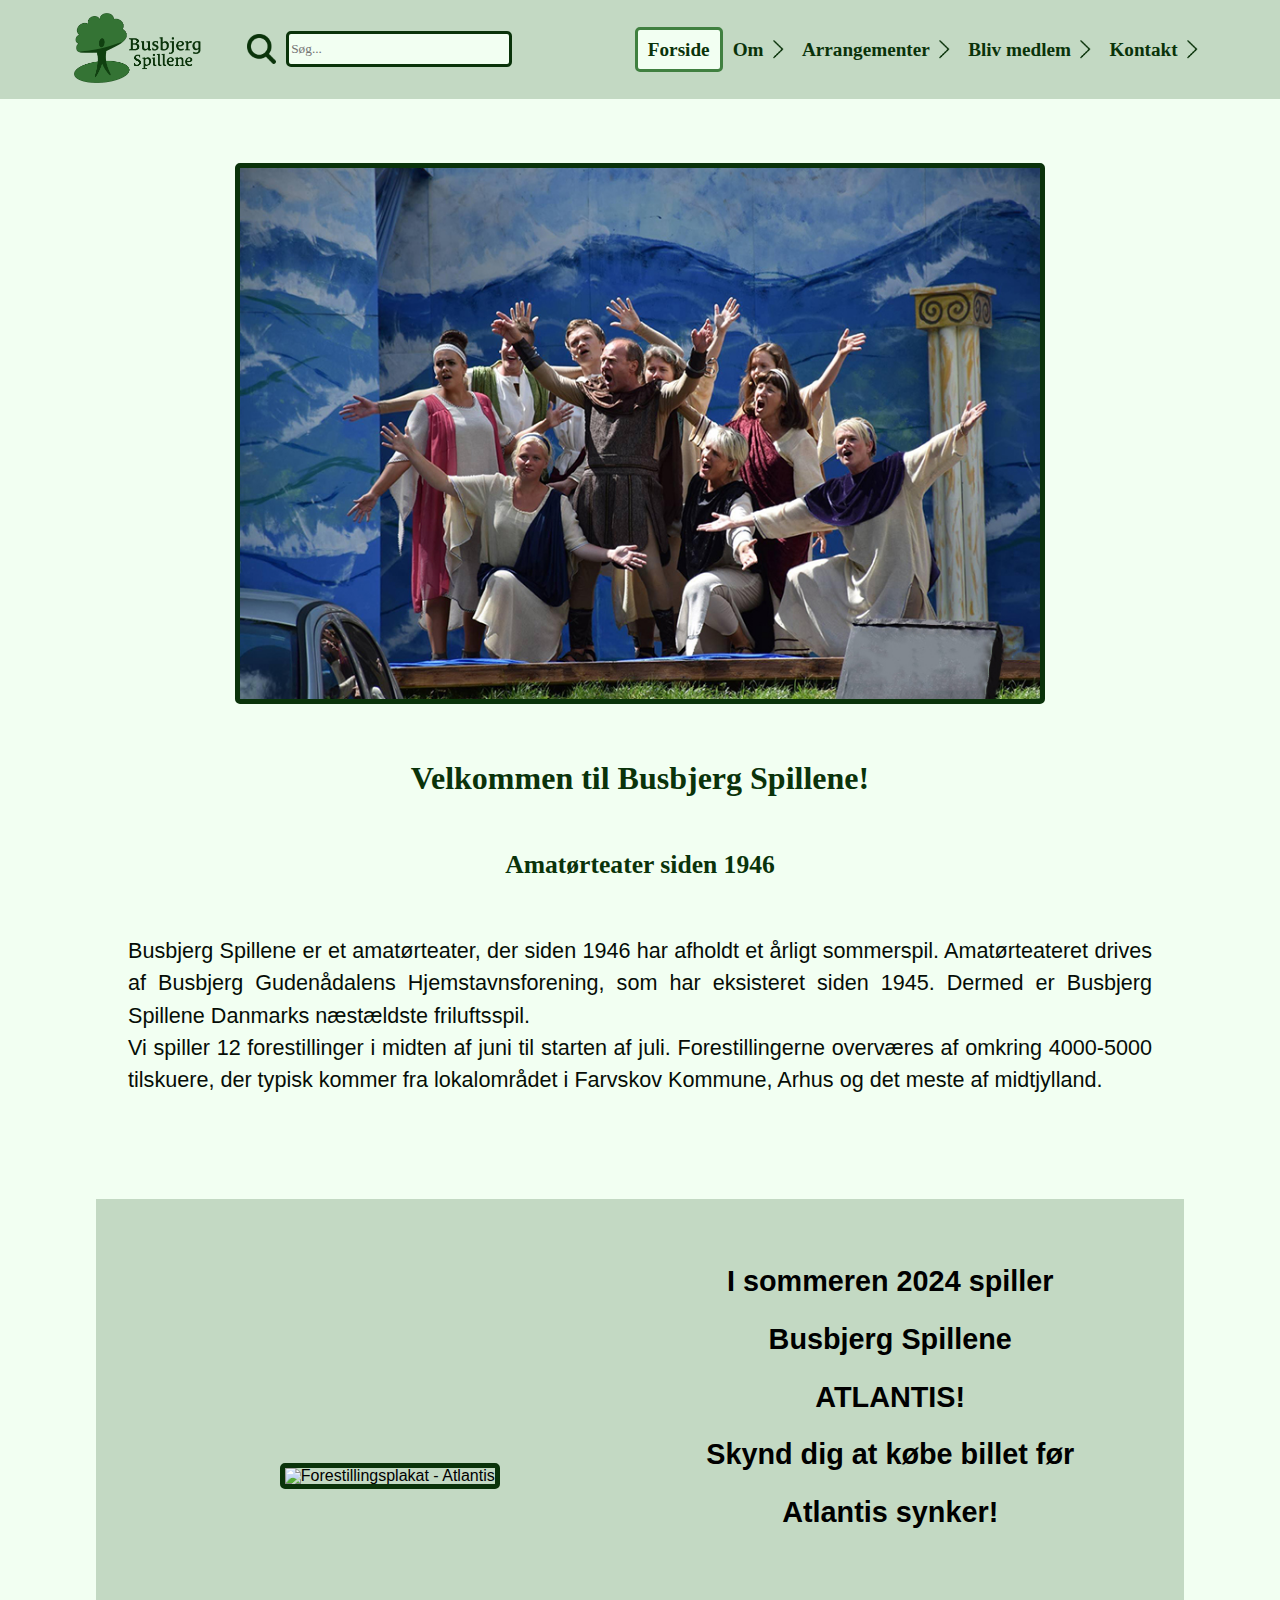
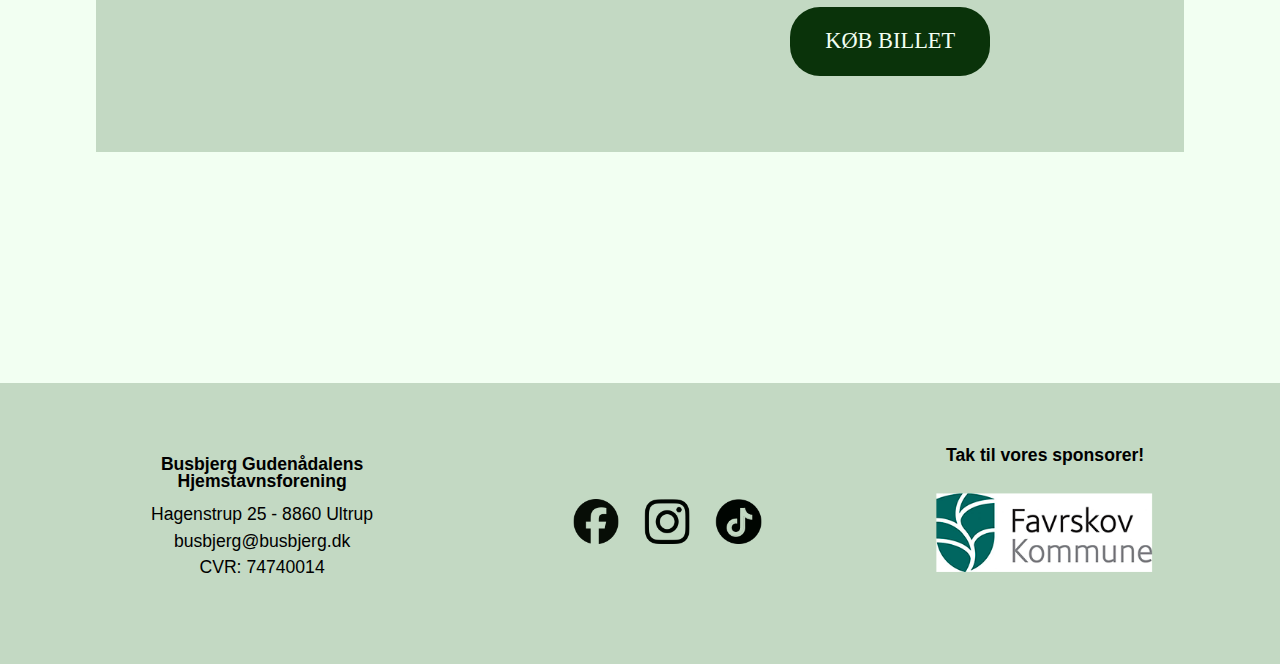
==== commit e148b7a1: "sidstes detaljer" ====
--- a/index.html
+++ b/index.html
@@ -223,7 +223,7 @@
         <section class="foot_sponsor">
             <h5 class="footer_heading">Tak til vores sponsorer!</h5>
             <div class="sponsor_slide">
-              <img class="sponsorerSlides" src="img/sponsorer/" style="width:100%" alt="favrskov kommune">
+              <img class="sponsorerSlides" src="img/sponsorer/original/favrskov_mini.png" style="width:100%" alt="favrskov kommune">
               <img class="sponsorerSlides" src="img/sponsorer/original/bjerringbro_mini.png" style="width:100%" alt="bjerringbro kontorforsyning">
               <img class="sponsorerSlides" src="img/sponsorer/original/elkon_mini.png" style="width:100%" alt="elkon">
               <img class="sponsorerSlides" src="img/sponsorer/original/ulstrup_mini.png" style="width:100%">
